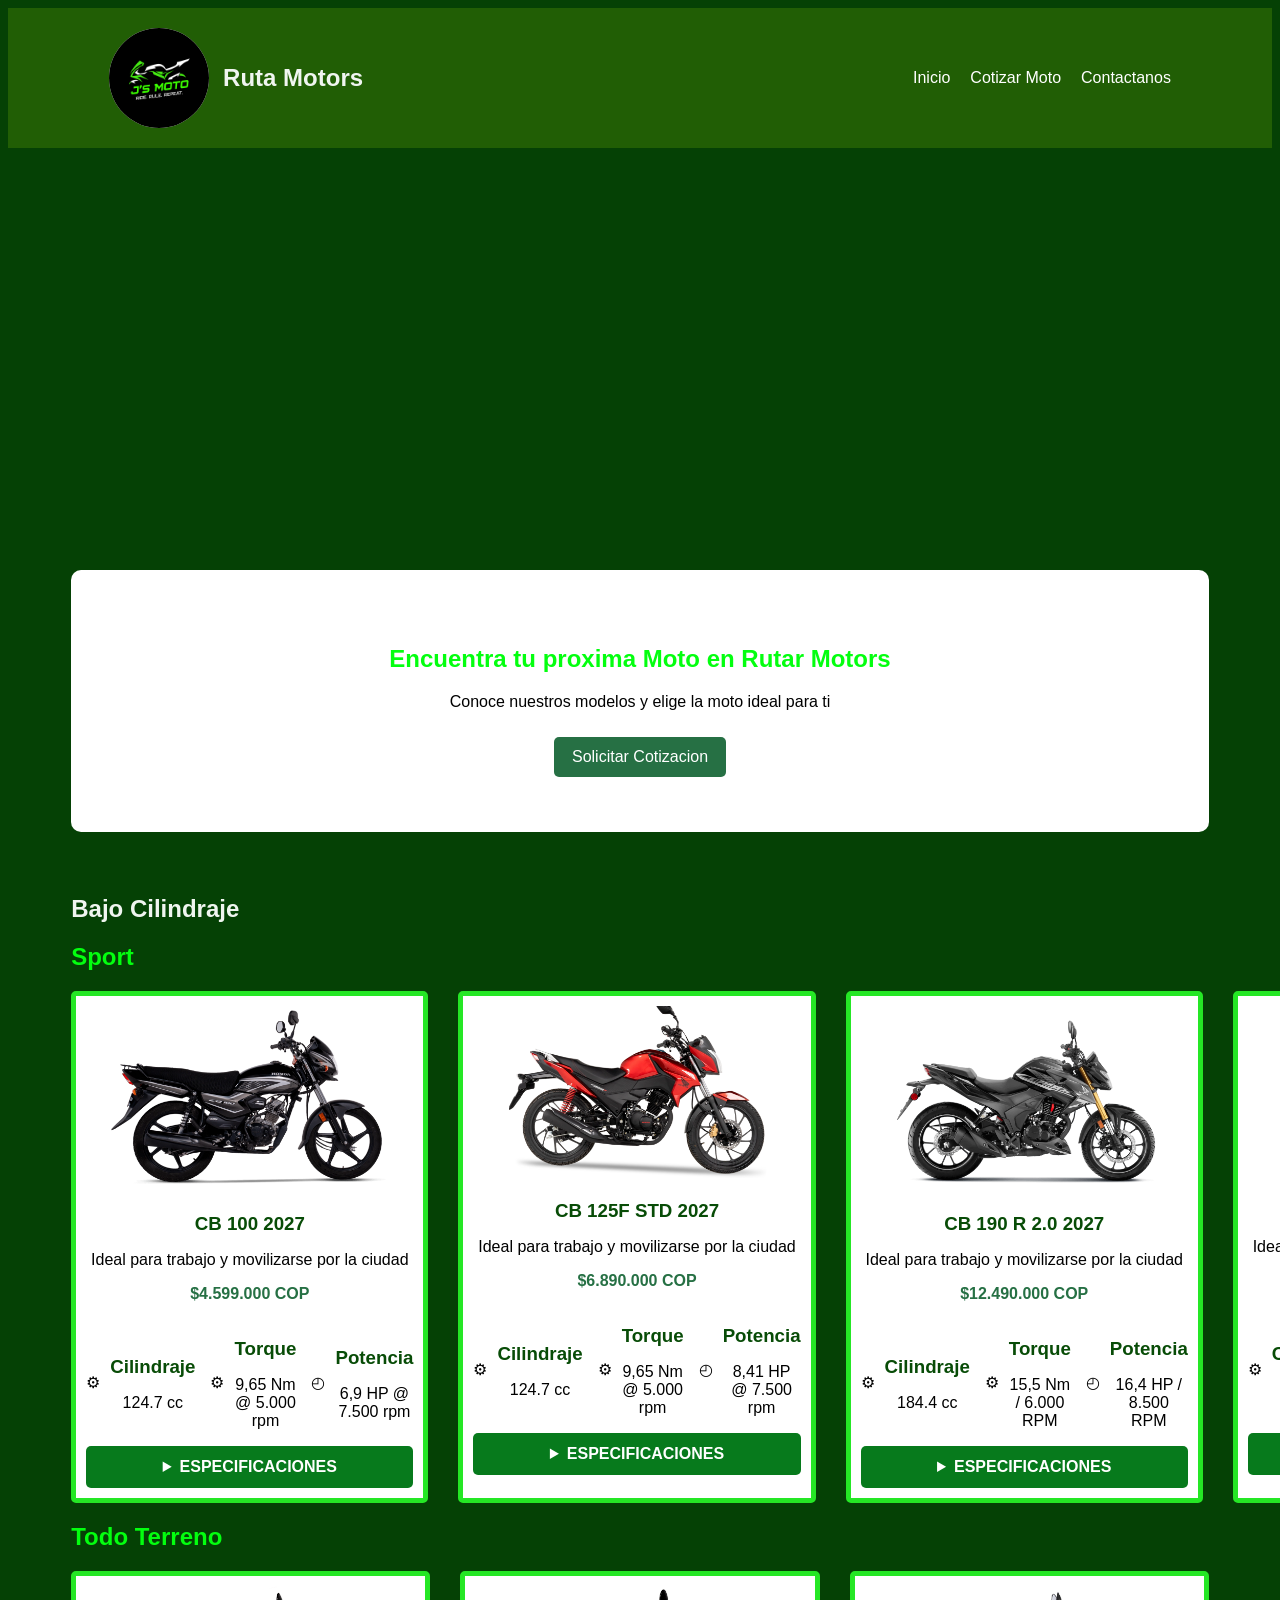
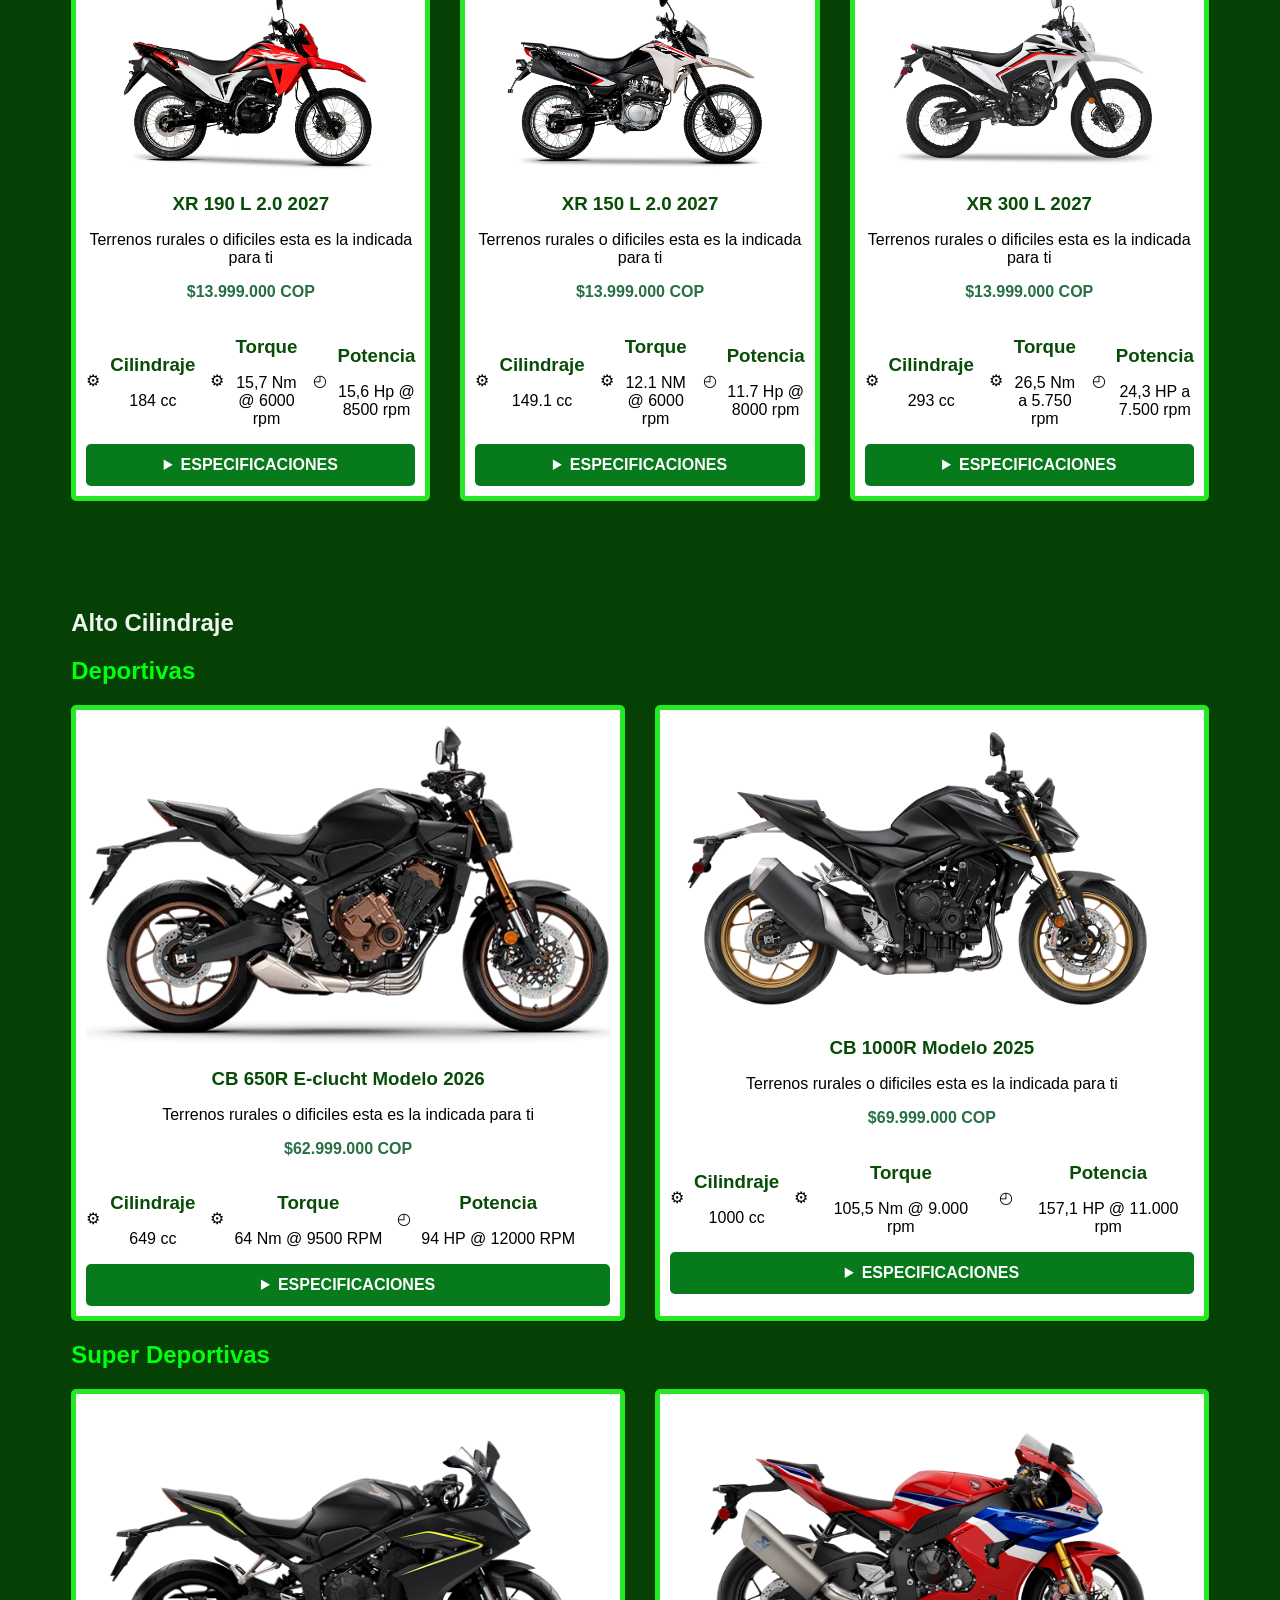
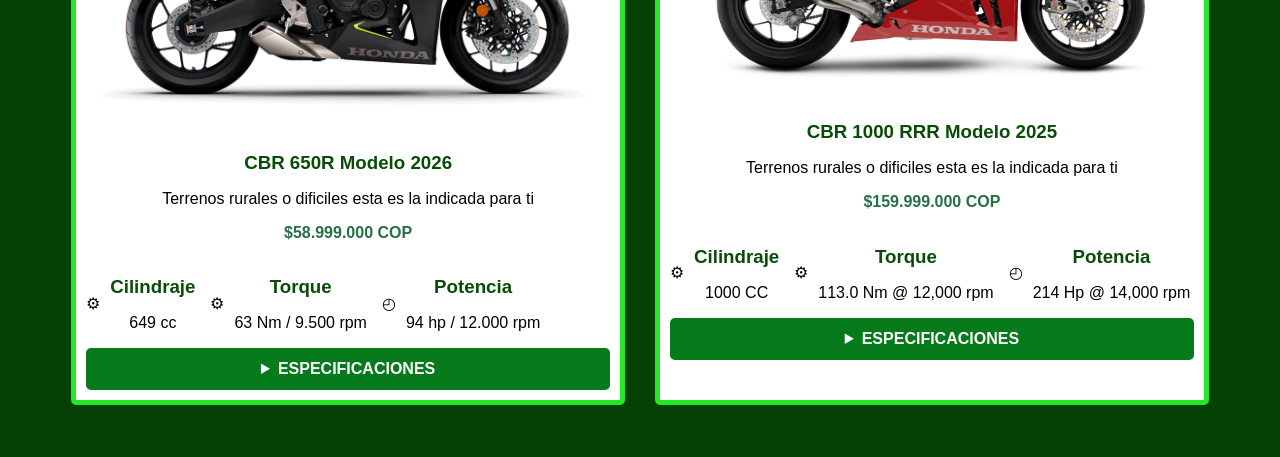
==== index.html @ c0d33bd3 "se agrega video en la parte de bienvenidad" ====
<!-- describimos el contenido de la pagina-->
 <!--!DOCTYPE html= indica que usamos HTML5-->
 <!--lang = "es"= este identifica el idioma que tendra la pagina-->
 <!--charset="UTF-8"=permite mostrar caracteres especiale como tildes la Ñ etc-->
 <!--viewport= adapta la pagina al ancho de los celiulares-->
 <!--title= este es el nombre que se le da a la pestaña del navegador-->
 <!--conecta el html con nuestro css con los estilos para la pagina-->

<!DOCTYPE html> 
<html lang = "es">
    <head>
        <meta charset="UTF-8">
        <meta name="viewport" content="width=device-width, initial-scale=1.0">
        <title>Ruta Motors | Inicio </title>
        <link rel="stylesheet" href="css/styles.css">
        <link rel="icon" type="image/png" href="img/Logo.png">
    </head>


<!--abrimos el body que es donde ira el contenido visible o el cuerpo de la pagina-->
<!--img class= nos permite poner imagenes en este caso nuestro logo-->
<!--header= nos sirve para el encabezado-->
<!--nav= sirve para la navegacion entre nuestras paginas-->
<!--href= son los links de las paginas a las que podemos acceder con nuestra navegacion-->
<!--alt= describe la imagen para lectores de pantalla o cuando las imagenes no cargan-->
 <body>
    
    
    <!--aqui agregamos las secciones de nuestra pagina o sitio-->
    <header>
        <img class="logo" src="img/Logo.png" alt="Logo Ruta Motors">
        <h1>Ruta Motors</h1>

        <nav>
            <a href="index.html">Inicio</a>
            <a href="cotizar.html">Cotizar Moto</a>
            <a href="pagina3.html">Contactanos</a>
        </nav>
    </header>
    
<!--creamos nuestra seccion de  bienvenida para nuestra pagina-->
<!--section =crea una seccion-->
<!--creamos un boton que nos redirija a la pagina de cotizacion-->
<main>
   <div class="video-contenedor">
  <iframe width="560" 
  height="315"
   src="https://www.youtube.com/embed/VBp3wm52gqU?si=iQLDMVSwiaE-l5cQ&amp;controls=0" 
   title="YouTube video player" frameborder="0" allow="accelerometer; autoplay; clipboard-write; encrypted-media; gyroscope; picture-in-picture; web-share" referrerpolicy="strict-origin-when-cross-origin" allowfullscreen></iframe>
</div>
    <section class="bienvenida">
        <h2>Encuentra tu proxima Moto en Rutar Motors</h2>
        <p>Conoce nuestros modelos y elige la moto ideal para ti</p>
        <a class="boton" href="cotizar.html">Solicitar Cotizacion</a>
    </section>

    <!--creamos una seccion para nuestras motos de bajo cilindraje-->
    <!--le damos titulo y subtitulo con los h-->
    <Section class="Bajo Cilindraje">
        <h1>Bajo Cilindraje</h1>
        <h2>Sport</h2>
    
        <!--creamos un articulo tipo tarjeta para poner la informacion de nuestras motos-->
        <!--encontramos la imagen de la moto el modelo y su precio-->
    <div class="tarjetas">
        <article class="tarjeta">
        <img src="img/cb-100-gris_0.webp" alt="Motocicleta Urbana">
        <h3>CB 100 2027</h3>
        <p>Ideal para trabajo y movilizarse por la ciudad</p>
        <p class="precio">$4.599.000 COP</p>

        <div class="ficha-tecnica">
  <div class="dato">
    <span class="icono" aria-hidden="true">⚙</span>
    <div>
      <h3>Cilindraje</h3>
      <p>124.7 cc</p>
    </div>
  </div>

  <div class="dato">
    <span class="icono" aria-hidden="true">⚙</span>
    <div>
      <h3>Torque</h3>
      <p>9,65 Nm @ 5.000 rpm</p>
    </div>
  </div>

  <div class="dato">
    <span class="icono" aria-hidden="true">◴</span>
    <div>
      <h3>Potencia</h3>
      <p>6,9 HP @ 7.500 rpm</p>
    </div>
  </div>
</div>

<!--creamos un desplegable para las especificaciones ya que no neceseitamos que se muestre todo el tiempo-->
<!--details genera el desplegable y summary el nombre de ese desplegable-->
<!--dentro de este formulario va a estar la tabla con todas las especificaciones de nuestras motos-->
<details class="tabla-desplegable">
  <summary>ESPECIFICACIONES</summary>
 <div class="caracterisitcas">
    <table>
  <tbody>
    <tr><th>Cilindraje</td><td>98.98 cc</td></tr>
    <tr><th>Tipo de motor</td><td>4 tiempos</td></tr>
    <tr><th>Potencia</td><td>7,5 Nm @ 4.500 rpm</td></tr>
    <tr><th>Relación de compresión</td><td>10.1</td></tr>
    <tr><th>Tipo de transmisión</td><td>Mecánica</td></tr>
  </tbody>
</table>
  
    </details>
    </article>
    
    <article class="tarjeta">
        <img src="img/honda-cb125f-20-std-rojo1_3.webp" alt="Motocicleta Urbana">
        <h3>CB 125F STD 2027</h3>
        <p>Ideal para trabajo y movilizarse por la ciudad</p>
        <p class="precio">$6.890.000 COP</p>

         <div class="ficha-tecnica">
  <div class="dato">
    <span class="icono" aria-hidden="true">⚙</span>
    <div>
      <h3>Cilindraje</h3>
      <p>124.7 cc</p>
    </div>
  </div>

  <div class="dato">
    <span class="icono" aria-hidden="true">⚙</span>
    <div>
      <h3>Torque</h3>
      <p>9,65 Nm @ 5.000 rpm</p>
    </div>
  </div>

  <div class="dato">
    <span class="icono" aria-hidden="true">◴</span>
    <div>
      <h3>Potencia</h3>
      <p>8,41 HP @ 7.500 rpm</p>
    </div>
  </div>
</div>

<!--creamos un desplegable para las especificaciones ya que no neceseitamos que se muestre todo el tiempo-->
<!--details genera el desplegable y summary el nombre de ese desplegable-->
<!--dentro de este formulario va a estar la tabla con todas las especificaciones de nuestras motos-->
<details class="tabla-desplegable">
  <summary>ESPECIFICACIONES</summary>
 <div class="caracterisitcas">
    <table>
  <tbody>
    <tr><th>Cilindraje</td><td>124.7 cc</td></tr>
    <tr><th>Tipo de motor</td><td>4T - OHC Refrigerado por aire</td></tr>
    <tr><th>Potencia</td><td>9,65 Nm @ 5.000 rpm</td></tr>
    <tr><th>Torque</td><td>8,41 HP @ 7.500 rpm</td></tr>
    <tr><th>Tipo de transmisión</td><td>Mecánica</td></tr>
  </tbody>
</table>
  
    </details>
    </article>

     <article class="tarjeta">
        <img src="img/honda-cb190r-gris_3.webp" alt="Motocicleta Urbana">
        <h3>CB 190 R 2.0 2027</h3>
        <p>Ideal para trabajo y movilizarse por la ciudad</p>
        <p class="precio">$12.490.000 COP</p>

        <div class="ficha-tecnica">
  <div class="dato">
    <span class="icono" aria-hidden="true">⚙</span>
    <div>
      <h3>Cilindraje</h3>
      <p>184.4 cc</p>
    </div>
  </div>

  <div class="dato">
    <span class="icono" aria-hidden="true">⚙</span>
    <div>
      <h3>Torque</h3>
      <p>15,5 Nm / 6.000 RPM</p>
    </div>
  </div>

  <div class="dato">
    <span class="icono" aria-hidden="true">◴</span>
    <div>
      <h3>Potencia</h3>
      <p>16,4 HP / 8.500 RPM</p>
    </div>
  </div>
</div>

<!--creamos un desplegable para las especificaciones ya que no neceseitamos que se muestre todo el tiempo-->
<!--details genera el desplegable y summary el nombre de ese desplegable-->
<!--dentro de este formulario va a estar la tabla con todas las especificaciones de nuestras motos-->
<details class="tabla-desplegable">
  <summary>ESPECIFICACIONES</summary>
 <div class="caracterisitcas">
    <table>
  <tbody>
    <tr><th>Cilindraje</td><td>184.4 cc</td></tr>
    <tr><th>Tipo de motor</td><td>4T - OHC Refrigerado por aire</td></tr>
    <tr><th>Potencia</td><td>16,4 HP / 8.500 RPM</td></tr>
    <tr><th>Torque</td><td>15,5 Nm / 6.000 RPM</td></tr>
    <tr><th>Relacion de compresion</td><td>9,5 : 1</td></tr>
    <tr><th>Tipo de transmisión</td><td>5 Velocidades</td></tr>
  </tbody>
</table>
  
    </details>
    </article>

    <article class="tarjeta">
        <img src="img/CB125F-hornet-amarillo.webp" alt="Motocicleta Urbana">
        <h3>CB 125 Hornet 2027</h3>
        <p>Ideal para trabajo y movilizarse por la ciudad</p>
        <p class="precio">$7.290.000 COP</p>
        <div class="ficha-tecnica">
  <div class="dato">
    <span class="icono" aria-hidden="true">⚙</span>
    <div>
      <h3>Cilindraje</h3>
      <p>123.94 cc</p>
    </div>
  </div>

  <div class="dato">
    <span class="icono" aria-hidden="true">⚙</span>
    <div>
      <h3>Torque</h3>
      <p>11.2 Nm @ 6.000 rpm</p>
    </div>
  </div>

  <div class="dato">
    <span class="icono" aria-hidden="true">◴</span>
    <div>
      <h3>Potencia</h3>
      <p>11 HP @ 7.500 rpm</p>
    </div>
  </div>
</div>

<!--creamos un desplegable para las especificaciones ya que no neceseitamos que se muestre todo el tiempo-->
<!--details genera el desplegable y summary el nombre de ese desplegable-->
<!--dentro de este formulario va a estar la tabla con todas las especificaciones de nuestras motos-->
<details class="tabla-desplegable">
  <summary>ESPECIFICACIONES</summary>
 <div class="caracterisitcas">
    <table>
  <tbody>
    <tr><th>Cilindraje</td><td>123.94 cc</td></tr>
    <tr><th>Tipo de motor</td><td>4T - OHC Refrigerado por aire</td></tr>
    <tr><th>Potencia</td><td>11 HP @ 7.500 rpm</td></tr>
    <tr><th>Torque</td><td>11.2 Nm @ 6.000 rpm</td></tr>
    <tr><th>Relacion de compresion</td><td>9,5 : 1</td></tr>
    <tr><th>Tipo de transmisión</td><td>Mecánica</td></tr>
  </tbody>
</table>
  
    </details>
    </article>
    </div>

    <h2>Todo Terreno</h2>

    <div class="tarjetas">
        <article class="tarjeta">
        <img src="img/xr-190l-abs-rojo_3.webp" alt="Motocicleta Urbana">
        <h3>XR 190 L 2.0 2027</h3>
        <p>Terrenos rurales o dificiles esta es la indicada para ti</p>
        <p class="precio">$13.999.000 COP</p>

        <div class="ficha-tecnica">
  <div class="dato">
    <span class="icono" aria-hidden="true">⚙</span>
    <div>
      <h3>Cilindraje</h3>
      <p>184 cc</p>
    </div>
  </div>

  <div class="dato">
    <span class="icono" aria-hidden="true">⚙</span>
    <div>
      <h3>Torque</h3>
      <p>15,7 Nm @ 6000 rpm</p>
    </div>
  </div>

  <div class="dato">
    <span class="icono" aria-hidden="true">◴</span>
    <div>
      <h3>Potencia</h3>
      <p>15,6 Hp @ 8500 rpm</p>
    </div>
  </div>
</div>

<!--creamos un desplegable para las especificaciones ya que no neceseitamos que se muestre todo el tiempo-->
<!--details genera el desplegable y summary el nombre de ese desplegable-->
<!--dentro de este formulario va a estar la tabla con todas las especificaciones de nuestras motos-->
<details class="tabla-desplegable">
  <summary>ESPECIFICACIONES</summary>
 <div class="caracterisitcas">
    <table>
  <tbody>
    <tr><th>Cilindraje</td><td>184 cc</td></tr>
    <tr><th>Tipo de motor</td><td>4T - OHC Refrigerado por aire</td></tr>
    <tr><th>Potencia</td><td>15,6 Hp @ 8500 rpm</td></tr>
    <tr><th>Torque</td><td>15,7 Nm @ 6000 rpm</td></tr>
    <tr><th>Relacion de compresion</td><td>9.5 : 1</td></tr>
    <tr><th>Tipo de transmisión</td><td>Mecánica</td></tr>
  </tbody>
</table>
  
    </details>
    </article>

     <article class="tarjeta">
        <img src="img/XR150L-20-blanco-version_3.webp" alt="Motocicleta Urbana">
        <h3>XR 150 L 2.0 2027</h3>
        <p>Terrenos rurales o dificiles esta es la indicada para ti</p>
        <p class="precio">$13.999.000 COP</p>

        <div class="ficha-tecnica">
  <div class="dato">
    <span class="icono" aria-hidden="true">⚙</span>
    <div>
      <h3>Cilindraje</h3>
      <p>149.1 cc</p>
    </div>
  </div>

  <div class="dato">
    <span class="icono" aria-hidden="true">⚙</span>
    <div>
      <h3>Torque</h3>
      <p>12.1 NM @ 6000 rpm</p>
    </div>
  </div>

  <div class="dato">
    <span class="icono" aria-hidden="true">◴</span>
    <div>
      <h3>Potencia</h3>
      <p>11.7 Hp @ 8000 rpm</p>
    </div>
  </div>
</div>

<!--creamos un desplegable para las especificaciones ya que no neceseitamos que se muestre todo el tiempo-->
<!--details genera el desplegable y summary el nombre de ese desplegable-->
<!--dentro de este formulario va a estar la tabla con todas las especificaciones de nuestras motos-->
<details class="tabla-desplegable">
  <summary>ESPECIFICACIONES</summary>
 <div class="caracterisitcas">
    <table>
  <tbody>
    <tr><th>Cilindraje</td><td>149.1 cc</td></tr>
    <tr><th>Tipo de motor</td><td>4T - OHC Refrigerado por aire</td></tr>
    <tr><th>Potencia</td><td>11.7 Hp @ 8000 rpm</td></tr>
    <tr><th>Torque</td><td>15,5 Nm / 6.000 RPM</td></tr>
    <tr><th>Relacion de compresion</td><td>9.5 : 1</td></tr>
    <tr><th>Tipo de transmisión</td><td>Mecánica</td></tr>
  </tbody>
</table>
  
    </details>
    </article>

    <article class="tarjeta">
        <img src="img/blanco-honda-x300l-7ebd1_3.webp" alt="Motocicleta Urbana">
        <h3>XR 300 L 2027</h3>
        <p>Terrenos rurales o dificiles esta es la indicada para ti</p>
        <p class="precio">$13.999.000 COP</p>
        
        <div class="ficha-tecnica">
  <div class="dato">
    <span class="icono" aria-hidden="true">⚙</span>
    <div>
      <h3>Cilindraje</h3>
      <p>293 cc</p>
    </div>
  </div>

  <div class="dato">
    <span class="icono" aria-hidden="true">⚙</span>
    <div>
      <h3>Torque</h3>
      <p>26,5 Nm a 5.750 rpm</p>
    </div>
  </div>

  <div class="dato">
    <span class="icono" aria-hidden="true">◴</span>
    <div>
      <h3>Potencia</h3>
      <p>24,3 HP a 7.500 rpm</p>
    </div>
  </div>
</div>

<!--creamos un desplegable para las especificaciones ya que no neceseitamos que se muestre todo el tiempo-->
<!--details genera el desplegable y summary el nombre de ese desplegable-->
<!--dentro de este formulario va a estar la tabla con todas las especificaciones de nuestras motos-->
<details class="tabla-desplegable">
  <summary>ESPECIFICACIONES</summary>
 <div class="caracterisitcas">
    <table>
  <tbody>
    <tr><th>Cilindraje</td><td>293 cc</td></tr>
    <tr><th>Tipo de motor</td><td>4 tiempos, 4 válvulas, monocilíndrico, OHC y refrigerado por aire y aceite</td></tr>
    <tr><th>Potencia</td><td>24,3 HP a 7.500 rpm</td></tr>
    <tr><th>Torque</td><td>26,5 Nm a 5.750 rpm</td></tr>
    <tr><th>Relacion de compresion</td><td>9.3 : 1</td></tr>
    
  </tbody>
</table>
  
    </details>
        
    </article>
    </div>
    </Section>

<Section class="Alto Cilindraje">
    <h1>Alto Cilindraje</h1>
    <h2>Deportivas</h2>

    <div class="tarjetas">
        <article class="tarjeta">
        <img src="img/CB650R29.webp" alt="Motocicleta Urbana">
        <h3>CB 650R E-clucht Modelo 2026</h3>
        <p>Terrenos rurales o dificiles esta es la indicada para ti</p>
        <p class="precio">$62.999.000 COP</p>

        <div class="ficha-tecnica">
  <div class="dato">
    <span class="icono" aria-hidden="true">⚙</span>
    <div>
      <h3>Cilindraje</h3>
      <p>649 cc</p>
    </div>
  </div>

  <div class="dato">
    <span class="icono" aria-hidden="true">⚙</span>
    <div>
      <h3>Torque</h3>
      <p>64 Nm @ 9500 RPM</p>
    </div>
  </div>

  <div class="dato">
    <span class="icono" aria-hidden="true">◴</span>
    <div>
      <h3>Potencia</h3>
      <p>94 HP @ 12000 RPM</p>
    </div>
  </div>
</div>

<!--creamos un desplegable para las especificaciones ya que no neceseitamos que se muestre todo el tiempo-->
<!--details genera el desplegable y summary el nombre de ese desplegable-->
<!--dentro de este formulario va a estar la tabla con todas las especificaciones de nuestras motos-->
<details class="tabla-desplegable">
  <summary>ESPECIFICACIONES</summary>
 <div class="caracterisitcas">
    <table>
  <tbody>
    <tr><th>Cilindraje</td><td>649 cc</td></tr>
    <tr><th>Tipo de motor</td><td>4 Cilindros en línea 4 Val DOHC Refrigeración liquida</td></tr>
    <tr><th>Potencia</td><td>94 HP @ 12000 RPM</td></tr>
    <tr><th>Torque</td><td>64 Nm @ 9500 RPM</td></tr>
    <tr><th>Relacion de compresion</td><td>9.3 : 1</td></tr>
    <tr><th>Tipo de Trasmision</td><td>Mecánica de 6 velocidades con embrague anti-rebote</td></tr>
    
  </tbody>
</table>
  
    </details>
        

    </article>

    <article class="tarjeta">
        <img src="img/Hornet-modulo-color_3.webp" alt="Motocicleta Urbana">
        <h3>CB 1000R Modelo 2025</h3>
        <p>Terrenos rurales o dificiles esta es la indicada para ti</p>
        <p class="precio">$69.999.000 COP</p>
        <div class="ficha-tecnica">
  <div class="dato">
    <span class="icono" aria-hidden="true">⚙</span>
    <div>
      <h3>Cilindraje</h3>
      <p>1000 cc</p>
    </div>
  </div>

  <div class="dato">
    <span class="icono" aria-hidden="true">⚙</span>
    <div>
      <h3>Torque</h3>
      <p>105,5 Nm @ 9.000 rpm</p>
    </div>
  </div>

  <div class="dato">
    <span class="icono" aria-hidden="true">◴</span>
    <div>
      <h3>Potencia</h3>
      <p>157,1 HP @ 11.000 rpm</p>
    </div>
  </div>
</div>

<!--creamos un desplegable para las especificaciones ya que no neceseitamos que se muestre todo el tiempo-->
<!--details genera el desplegable y summary el nombre de ese desplegable-->
<!--dentro de este formulario va a estar la tabla con todas las especificaciones de nuestras motos-->
<details class="tabla-desplegable">
  <summary>ESPECIFICACIONES</summary>
 <div class="caracterisitcas">
    <table>
  <tbody>
    <tr><th>Cilindraje</td><td>1000 cc</td></tr>
    <tr><th>Tipo de motor</td><td>4 Cilindros DOHC 16 Válvulas con refrigeración liquida</td></tr>
    <tr><th>Potencia</td><td>157,1 HP @ 11.000 rpm</td></tr>
    <tr><th>Torque</td><td>105,5 Nm @ 9.000 rpm</td></tr>
    <tr><th>Relacion de compresion</td><td>11,7:1</td></tr>
    <tr><th>Tipo de Trasmision</td><td>Mecánica de 6 velocidades con embrague anti-rebote</td></tr>
    
  </tbody>
</table>
  
    </details>
        
        
    </article>
    </div>

  
    <h2>Super Deportivas</h2>

     <div class="tarjetas">
     <article class="tarjeta">
        <img src="img/nueva-cbr650r-negra_1.webp" alt="Motocicleta Urbana">
        <h3>CBR 650R  Modelo 2026</h3>
        <p>Terrenos rurales o dificiles esta es la indicada para ti</p>
        <p class="precio">$58.999.000 COP</p>
        <div class="ficha-tecnica">
  <div class="dato">
    <span class="icono" aria-hidden="true">⚙</span>
    <div>
      <h3>Cilindraje</h3>
      <p>649 cc</p>
    </div>
  </div>

  <div class="dato">
    <span class="icono" aria-hidden="true">⚙</span>
    <div>
      <h3>Torque</h3>
      <p>63 Nm / 9.500 rpm​​</p>
    </div>
  </div>

  <div class="dato">
    <span class="icono" aria-hidden="true">◴</span>
    <div>
      <h3>Potencia</h3>
      <p>94 hp / 12.000 rpm​​</p>
    </div>
  </div>
</div>

<!--creamos un desplegable para las especificaciones ya que no neceseitamos que se muestre todo el tiempo-->
<!--details genera el desplegable y summary el nombre de ese desplegable-->
<!--dentro de este formulario va a estar la tabla con todas las especificaciones de nuestras motos-->
<details class="tabla-desplegable">
  <summary>ESPECIFICACIONES</summary>
 <div class="caracterisitcas">
    <table>
  <tbody>
    <tr><th>Cilindraje</td><td>649 cc</td></tr>
    <tr><th>Tipo de motor</td><td>DOHC 4 cilindros en línea​​, refrigeración líquida 4 tiempos 16 válvulas</td></tr>
    <tr><th>Potencia</td><td>94 hp / 12.000 rpm​​</td></tr>
    <tr><th>Torque</td><td>63 Nm / 9.500 rpm​​</td></tr>
    <tr><th>Relacion de compresion</td><td>11.6:1​​</td></tr>
    <tr><th>Tipo de transmisión</td><td>Mecánica de 6 velocidades</td></tr>
    
  </tbody>
</table>
  
    </details>
    </article>

    <article class="tarjeta">
        <img src="img/CBR-1000-RRR-honda_3.webp" alt="Motocicleta Urbana">
        <h3>CBR 1000 RRR Modelo 2025</h3>
        <p>Terrenos rurales o dificiles esta es la indicada para ti</p>
        <p class="precio">$159.999.000 COP</p>
<div class="ficha-tecnica">
  <div class="dato">
    <span class="icono" aria-hidden="true">⚙</span>
    <div>
      <h3>Cilindraje</h3>
      <p>1000 CC</p>
    </div>
  </div>

  <div class="dato">
    <span class="icono" aria-hidden="true">⚙</span>
    <div>
      <h3>Torque</h3>
      <p>113.0 Nm @ 12,000 rpm​</p>
    </div>
  </div>

  <div class="dato">
    <span class="icono" aria-hidden="true">◴</span>
    <div>
      <h3>Potencia</h3>
      <p>214 Hp @ 14,000 rpm</p>
    </div>
  </div>
</div>

<!--creamos un desplegable para las especificaciones ya que no neceseitamos que se muestre todo el tiempo-->
<!--details genera el desplegable y summary el nombre de ese desplegable-->
<!--dentro de este formulario va a estar la tabla con todas las especificaciones de nuestras motos-->
<details class="tabla-desplegable">
  <summary>ESPECIFICACIONES</summary>
 <div class="caracterisitcas">
    <table>
  <tbody>
    <tr><th>Cilindraje</td><td>1000 CC</td></tr>
    <tr><th>Tipo de motor</td><td>4T, 4 cilindros en línea, DOHC, 16 V. Refrigeración liquida</td></tr>
    <tr><th>Potencia</td><td>214 Hp @ 14,000 rpm​​</td></tr>
    <tr><th>Torque</td><td>113.0 Nm @ 12,000 rpm</td></tr>
    <tr><th>Relacion de compresion</td><td>13.6 : 11​​</td></tr>
    <tr><th>Tipo de transmisión</td><td>6 velocidadess</td></tr>
    
  </tbody>
</table>
    </article>
    </div>
    </section>

 </body>
</html
---- css/styles.css ----
* {
  box-sizing: border-box;
}

body {
  margin: 20;
  font-family: Arial, sans-serif;
  color: #000000;
  background: #054105;
}

header {
  background: #215e05;
  color: white;
  padding: 20px 8%;
  display: flex;
  align-items: center;
  gap: 14px;
  flex-wrap: wrap;
}

header h1 {
  margin: 0;
  font-size: 24px;
}

.logo {
  width: 100px;
  height: 100px;
  object-fit: contain;
  background: white;
  border-radius: 50%;
}

nav {
  margin-left: auto;
  display: flex;
  gap: 20px;
}

nav a {
  color: white;
  text-decoration: none;
}

nav a:hover {
  text-decoration: underline;
}

main {
  width: 90%;
  min-width: 900px;
  margin: auto;
}

section {
  padding: 44px 0;
}

h1 {
  color: #f0f5f0;
}

h2 {
  color: #03ff0f;
}

h3 {
  color: #084c07;
}

form {
  color: #0fd75f;
  font-weight: bold;
}

.bienvenida {
  text-align: center;
  padding: 55px 20px;
  margin-top: 24px;
  background: white;
  border-radius: 10px;
}

.boton {
  text-align: center;
  display: inline-block;
  padding: 11px 18px;
  margin-top: 10px;
  color: white;
  background: #267044;
  border-radius: 5px;
  text-decoration: none;
}

.tarjetas {
  display: flex;
  gap: 30px;
}

.tarjeta {
  text-align: center;
  flex: 2;
  padding: 10px;
  background: white;
  border: 5px solid #25e725;
  border-radius: 5px;
}

.tarjeta img {
  width: 100%;
  max-width: 100%;
  height: auto;
  object-fit: cover;
  border-radius: 5px;
}

.tarjeta h3 {
  margin-bottom: 8px;
}

.precio {
  color: #267044;
  font-weight: bold;
}

.tabla-contenedor {
  overflow-x: auto;
}

table {
  width: 100%;
  border-collapse: collapse;
  background: white;
  text-align: center;
}

td {
  padding: 12px;
  border: 2px none #054105;
  
  
  
}

th {
  background: #036f17;
  color: white;
  padding: 12px;
  
  
}

.nota {
  font-size: 13px;
  color: #66736a;
}

.video {
  text-align: center;
}

.video-contenedor {
  width: min(640px, 100%);
  aspect-ratio: 16 / 9;
  margin: auto;
}

iframe {
  width: 100%;
  height: 100%;
  border: 10;
}
.video-contenedor {
  width: 100%;
  max-width: 700px;
  aspect-ratio: 16 / 9;
  margin: 0 auto;
}

.video-contenedor iframe {
  width: 100%;
  height: 100%;
  border: 0;
}

footer {
  padding: 18px;
  text-align: center;
  color: white;
  background: #18372b;
}

@media (max-width: 600px) {
  header {
    justify-content: center;
  }

  nav {
    width: 100%;
    margin: 5px 0 0;
    justify-content: center;
    gap: 16px;
  }

  .tarjetas {
    display: grid;
    grid-template-columns: repeat(2, minmax(0, 2fr));
    gap: 20px;
  }

  .tarjeta img .tarjetas {
    display: grid;
    grid-template-columns: repeat(2, minmax(0, 2fr));
    gap: 20px;
  }
}

/* Estilo para los Formularios */

form {
  text-align: left;
  max-width: 750px;
  margin: 20px auto 0 auto;
}

/* Cuadrícula de 2 columnas para escritorio */
.form-grid {
  display: grid;
  grid-template-columns: repeat(2, 1fr);
  gap: 15px 20px;
}

/* Campos a ancho completo */
.campo-full {
  grid-column: 1 / -1;
}

/* Etiquetas e inputs */
.campo label {
  display: block;
  font-weight: bold;
  margin-bottom: 5px;
  color: #042f1f;
}

.campo input,
.campo select,
.campo textarea {
  width: 100%;
  padding: 10px;
  border: 1px solid #cbd5cb;
  border-radius: 5px;
  font-size: 14px;
}

.campo input:focus,
.campo select:focus,
.campo textarea:focus {
  outline: 2px solid #31f680;
  border-color: transparent;
}


.ficha-tecnica {
  display: flex;
  gap:15px;
   align-items: center;
}

.ficha-tecnica {
  display: flex !important;
  grid-template-columns: repeat(3, minmax(0, 1fr)) !important;
  
}

.dato {
  display: flex;
  align-items: center;
  gap: 10px;
  
}
.tabla-desplegable summary {
  padding: 12px;
  background: #077a1c;
  color: white;
  cursor: progress;
  font-weight: bold;
  border-radius: 5px;
}

.tabla-desplegable[open] summary {
  margin-bottom: 10px;
}

.tabla-contenedor {
  overflow-x: auto;
}
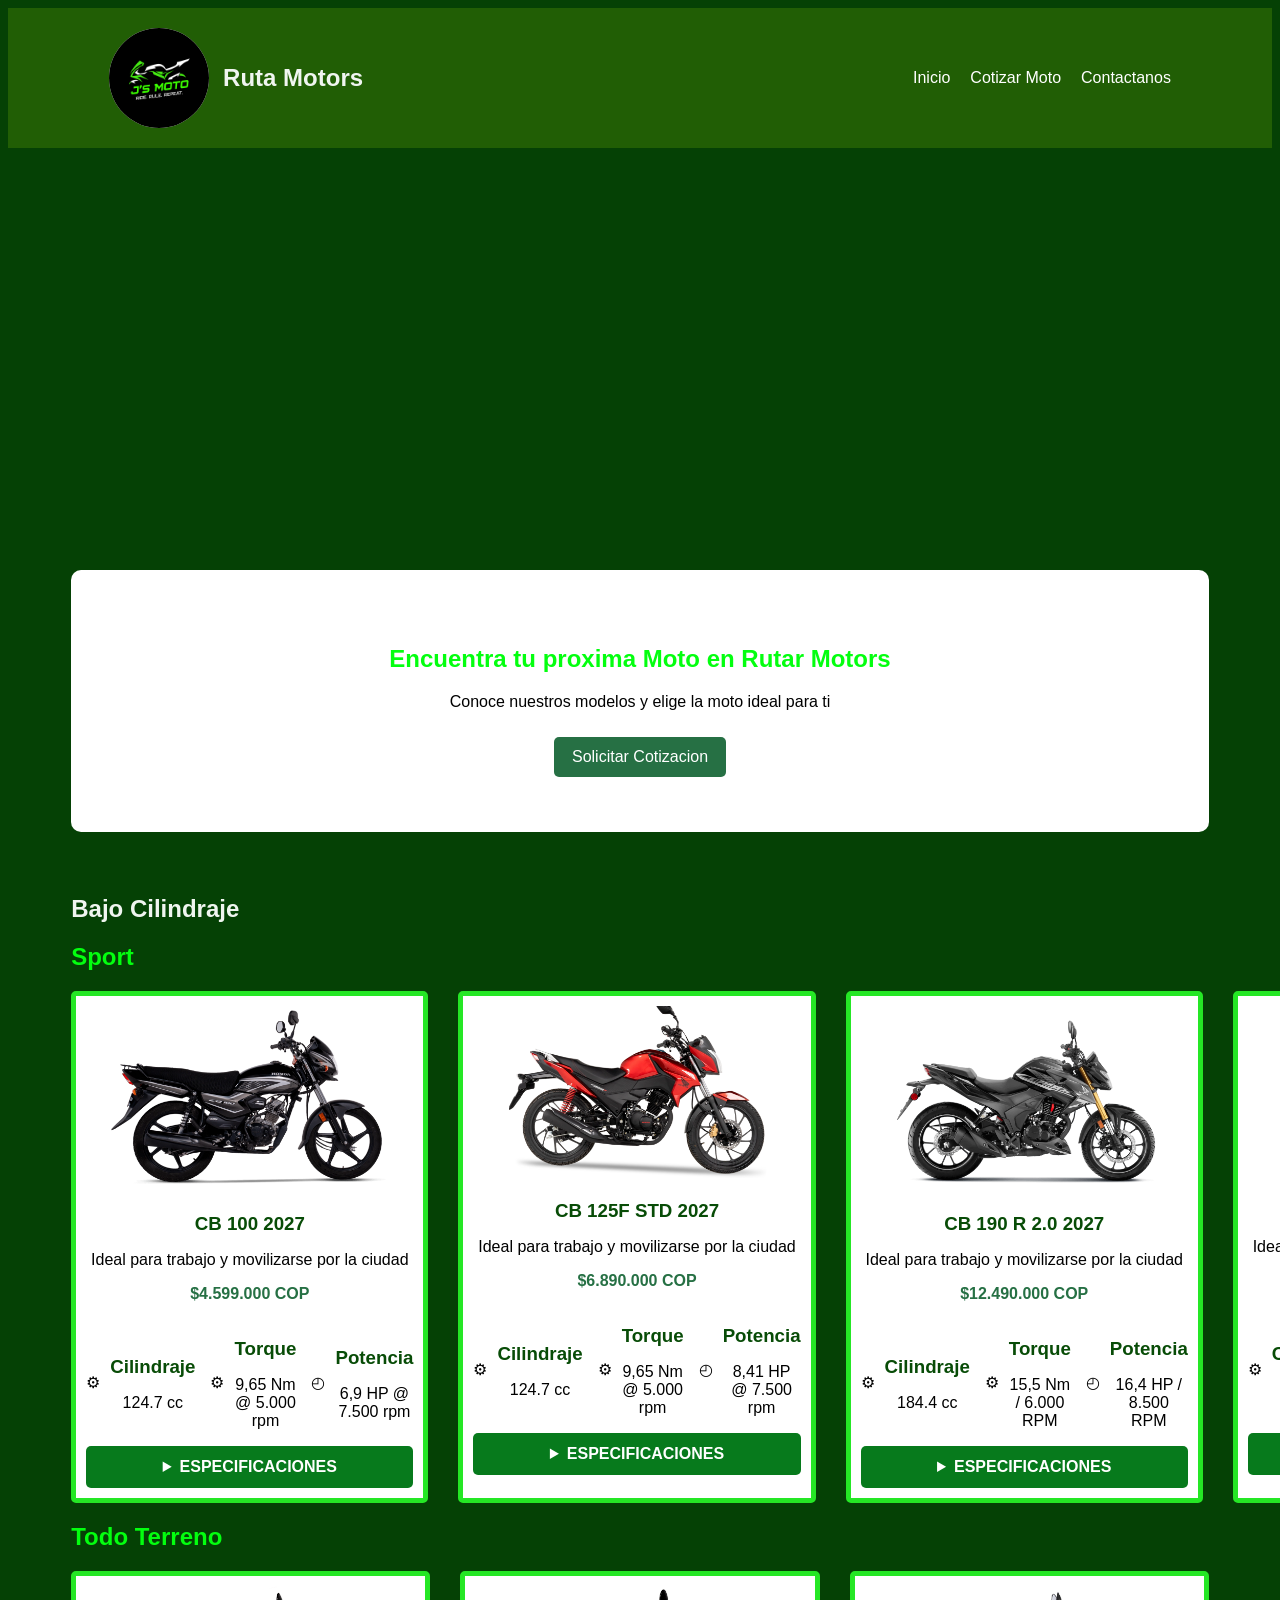
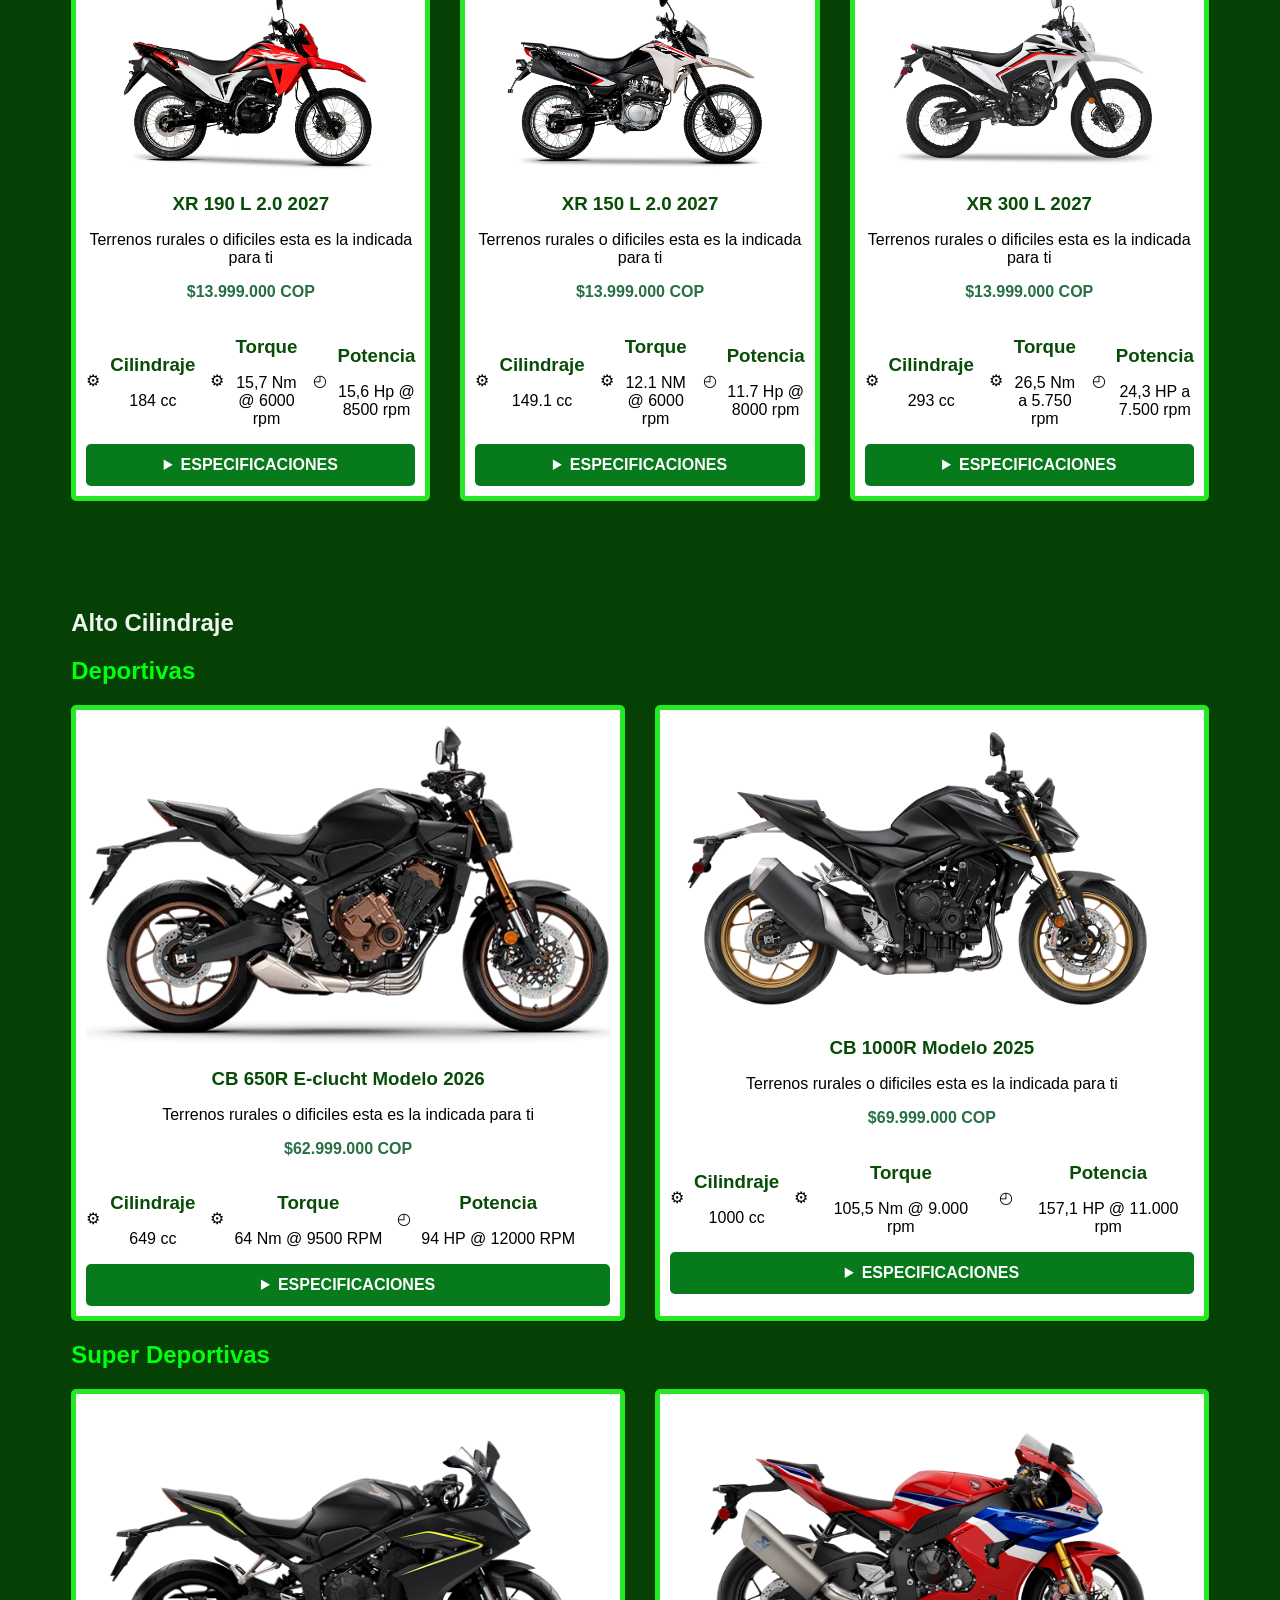
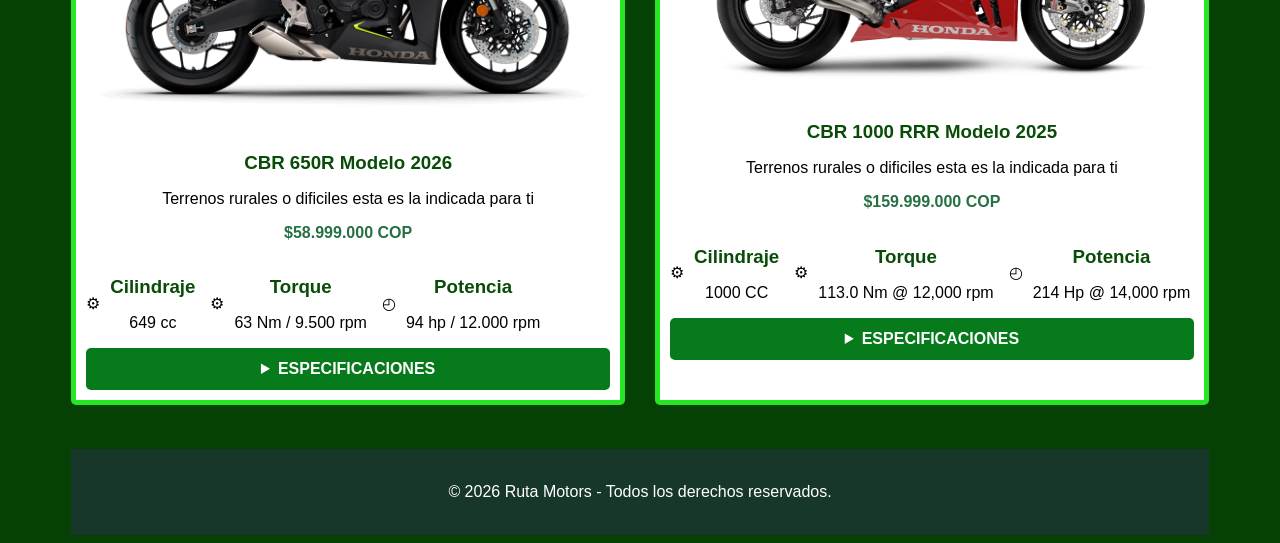
==== commit 2b708cd3: "falto una conexion ahora si finalizado no se que mas haga falta" ====
--- a/index.html
+++ b/index.html
@@ -34,7 +34,7 @@
         <nav>
             <a href="index.html">Inicio</a>
             <a href="cotizar.html">Cotizar Moto</a>
-            <a href="pagina3.html">Contactanos</a>
+            <a href="contacto.html">Contactanos</a>
         </nav>
     </header>
     
@@ -653,6 +653,8 @@
     </article>
     </div>
     </section>
-
+<footer>
+        <p>&copy; 2026 Ruta Motors - Todos los derechos reservados.</p>
+    </footer>
  </body>
 </html
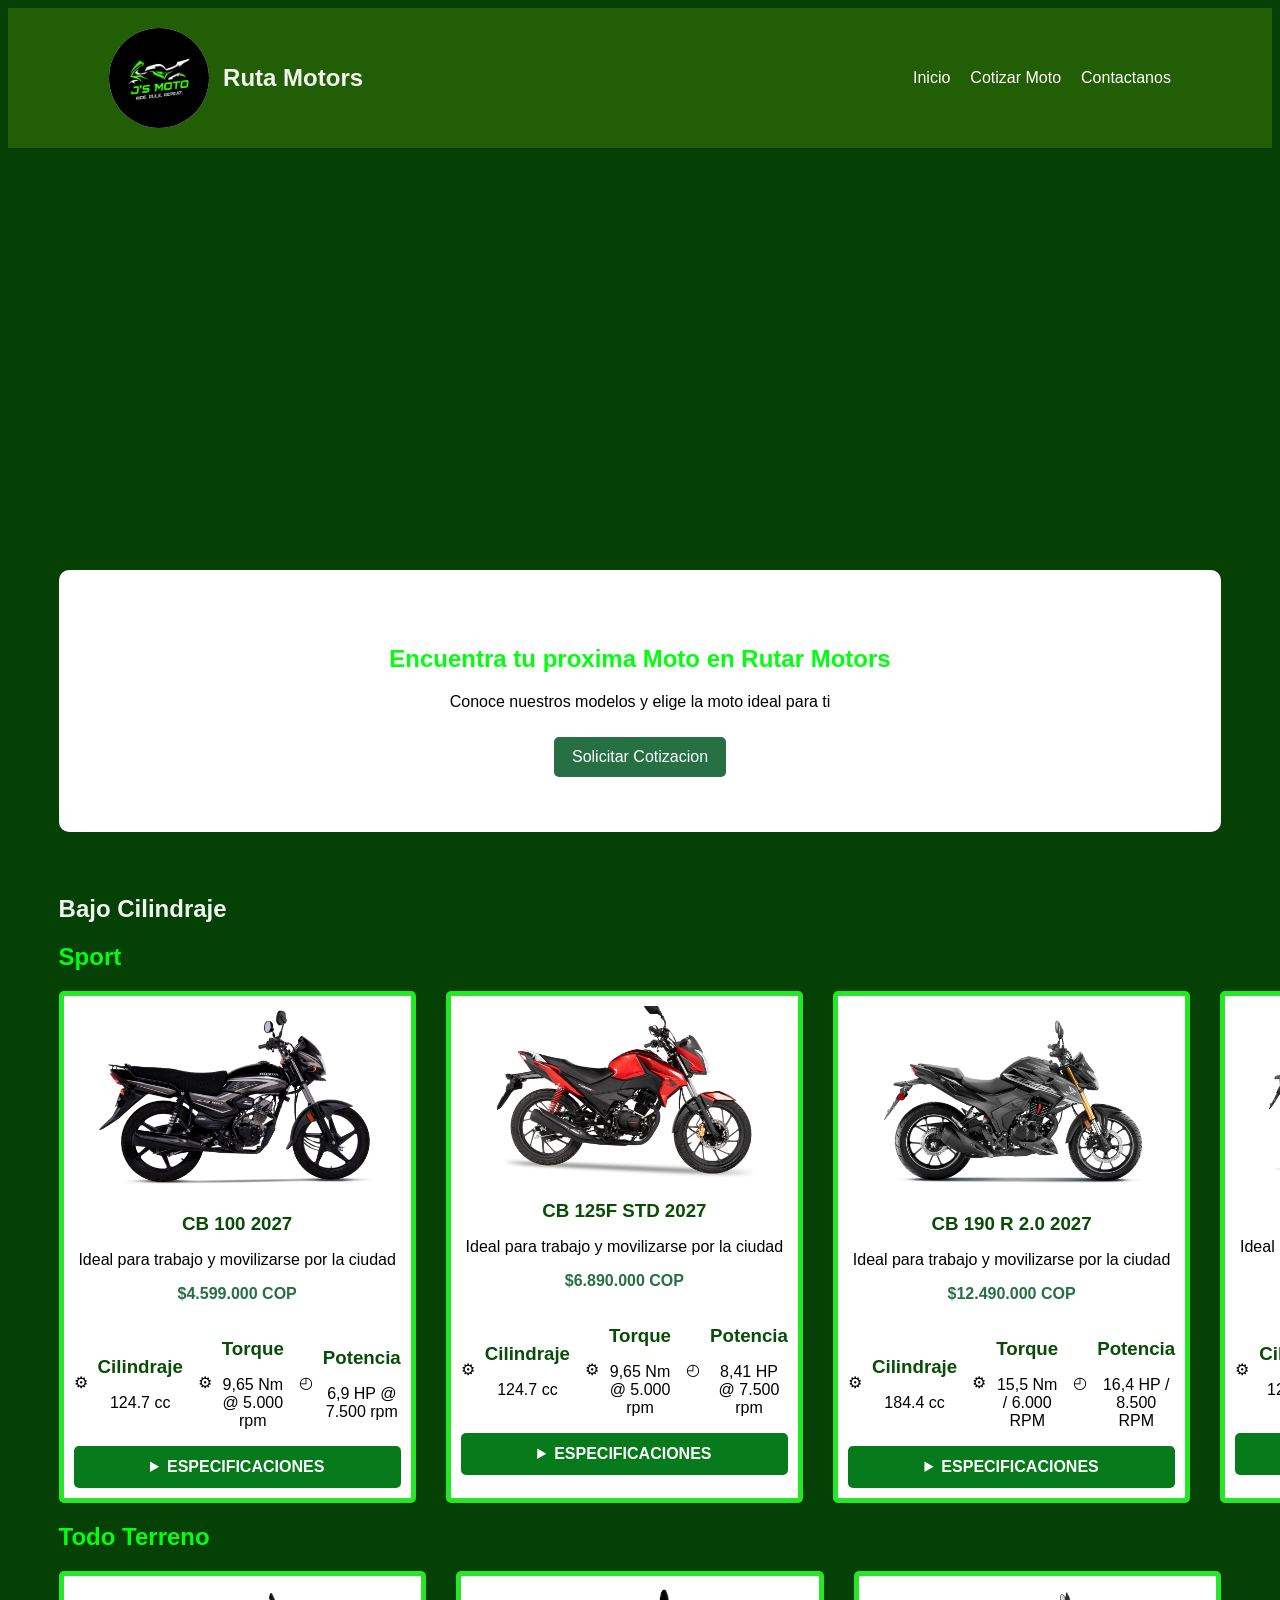
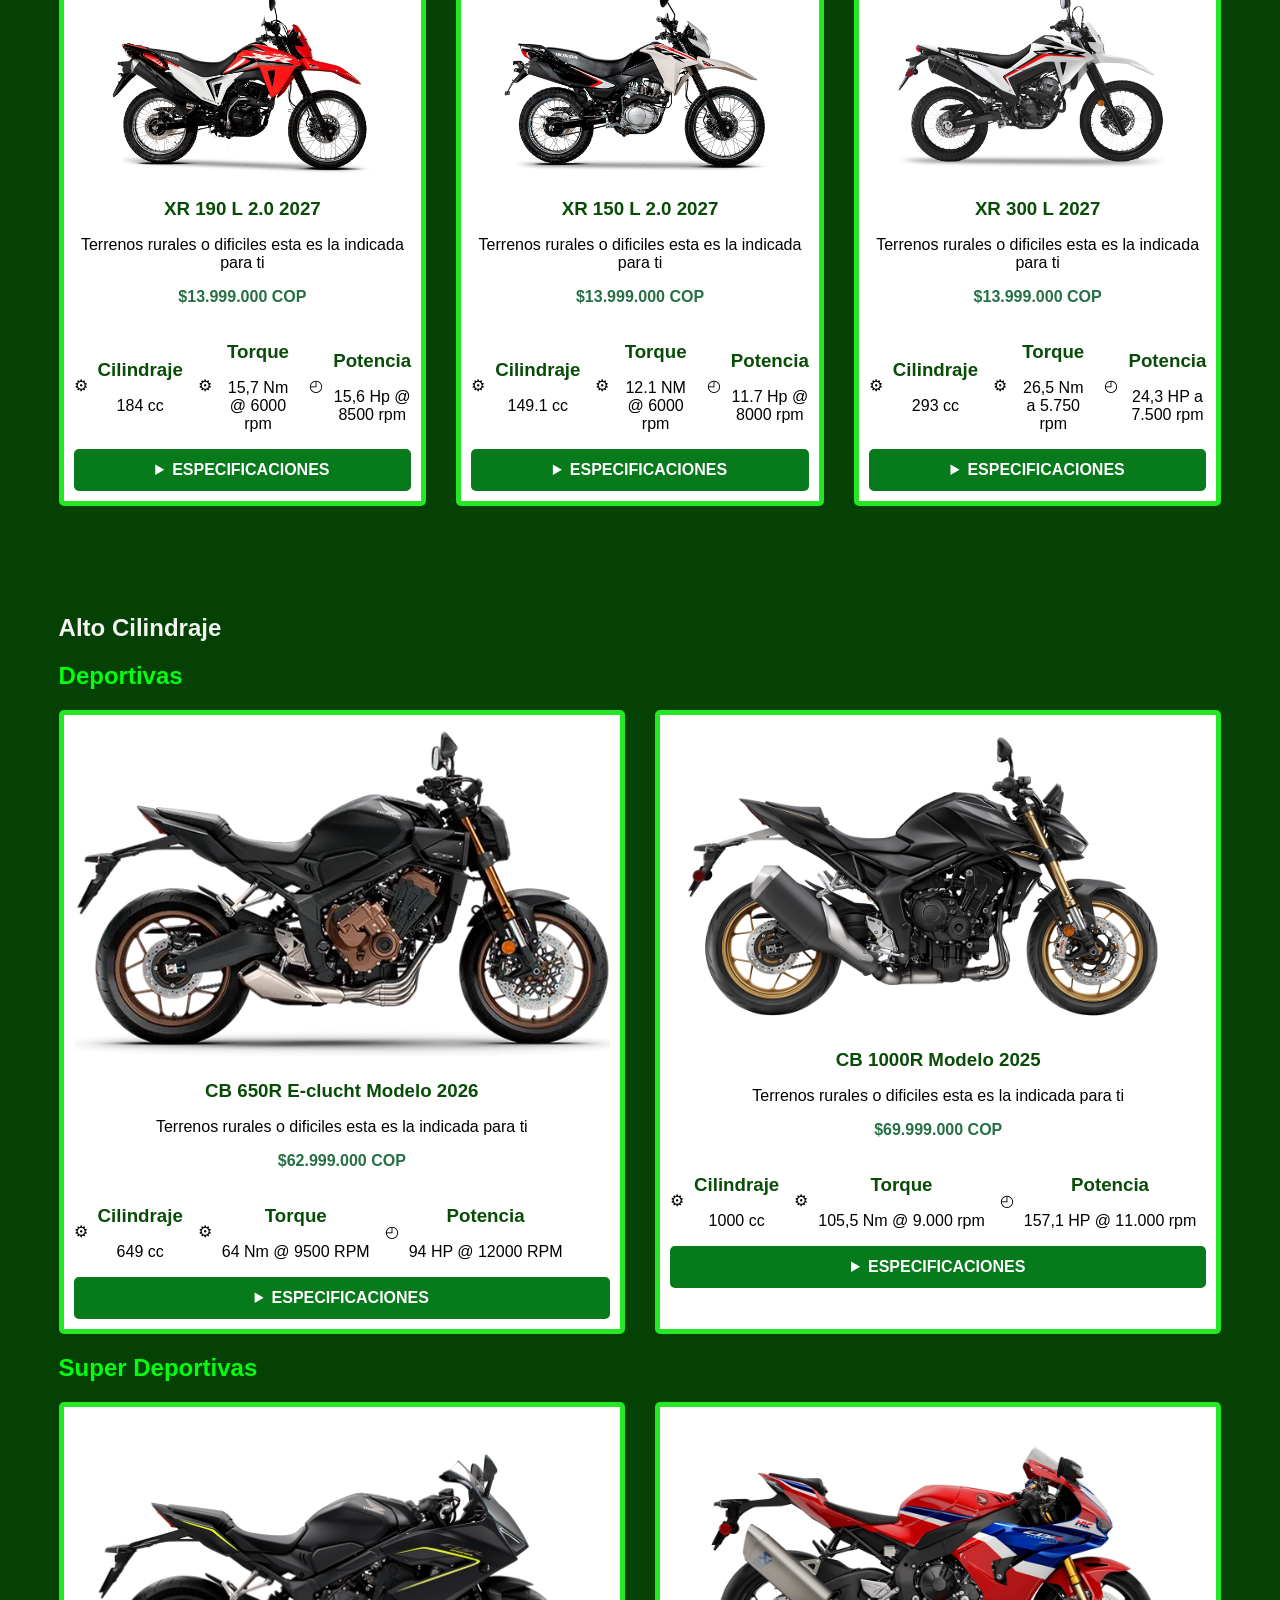
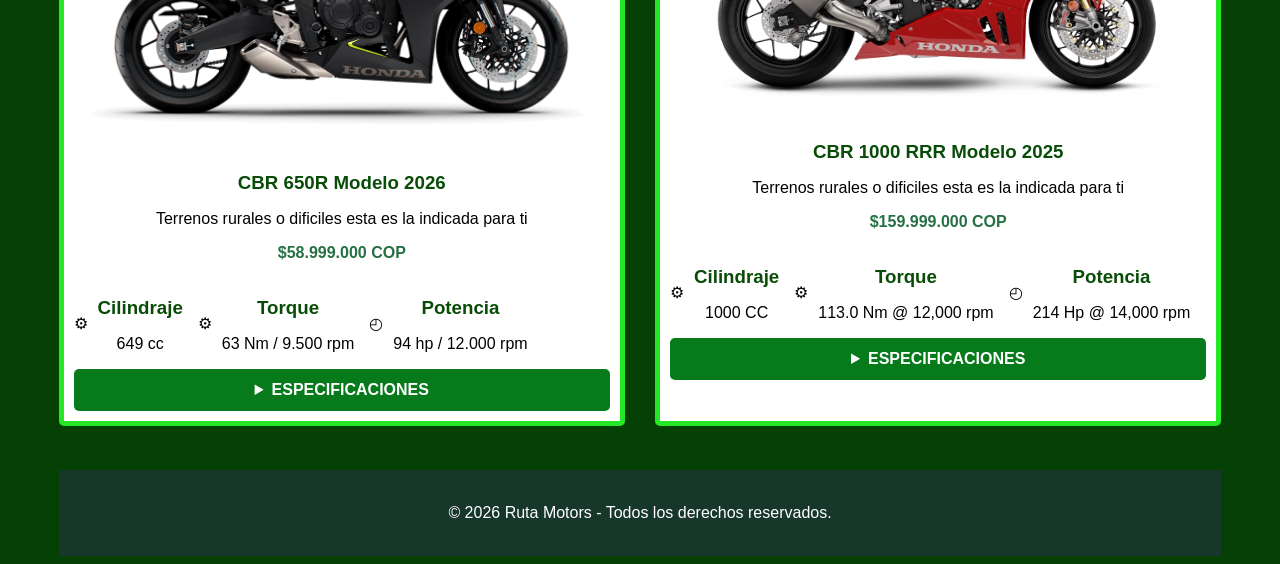
==== commit b477b2ba: "se re ajusta el responsive y el seo y el css en general" ====
--- a/index.html
+++ b/index.html
@@ -11,6 +11,7 @@
     <head>
         <meta charset="UTF-8">
         <meta name="viewport" content="width=device-width, initial-scale=1.0">
+        <meta name="description" content="Ruta Motors presenta motos urbanas, todoterreno y deportivas. Compara modelos y solicita una cotización o prueba de manejo.">
         <title>Ruta Motors | Inicio </title>
         <link rel="stylesheet" href="css/styles.css">
         <link rel="icon" type="image/png" href="img/Logo.png">
@@ -103,11 +104,11 @@
  <div class="caracterisitcas">
     <table>
   <tbody>
-    <tr><th>Cilindraje</td><td>98.98 cc</td></tr>
-    <tr><th>Tipo de motor</td><td>4 tiempos</td></tr>
-    <tr><th>Potencia</td><td>7,5 Nm @ 4.500 rpm</td></tr>
-    <tr><th>Relación de compresión</td><td>10.1</td></tr>
-    <tr><th>Tipo de transmisión</td><td>Mecánica</td></tr>
+    <tr><th>Cilindraje</td><td>98.98 cc</th></tr>
+    <tr><th>Tipo de motor</th><td>4 tiempos</td></tr>
+    <tr><th>Potencia</th><td>7,5 Nm @ 4.500 rpm</td></tr>
+    <tr><th>Relación de compresión</th><td>10.1</td></tr>
+    <tr><th>Tipo de transmisión</th><td>Mecánica</td></tr>
   </tbody>
 </table>
   
@@ -154,11 +155,11 @@
  <div class="caracterisitcas">
     <table>
   <tbody>
-    <tr><th>Cilindraje</td><td>124.7 cc</td></tr>
-    <tr><th>Tipo de motor</td><td>4T - OHC Refrigerado por aire</td></tr>
-    <tr><th>Potencia</td><td>9,65 Nm @ 5.000 rpm</td></tr>
-    <tr><th>Torque</td><td>8,41 HP @ 7.500 rpm</td></tr>
-    <tr><th>Tipo de transmisión</td><td>Mecánica</td></tr>
+    <tr><th>Cilindraje</th><td>124.7 cc</td></tr>
+    <tr><th>Tipo de motor</th><td>4T - OHC Refrigerado por aire</td></tr>
+    <tr><th>Potencia</th><td>9,65 Nm @ 5.000 rpm</td></tr>
+    <tr><th>Torque</th><td>8,41 HP @ 7.500 rpm</td></tr>
+    <tr><th>Tipo de transmisión</th><td>Mecánica</td></tr>
   </tbody>
 </table>
   
@@ -205,12 +206,12 @@
  <div class="caracterisitcas">
     <table>
   <tbody>
-    <tr><th>Cilindraje</td><td>184.4 cc</td></tr>
-    <tr><th>Tipo de motor</td><td>4T - OHC Refrigerado por aire</td></tr>
-    <tr><th>Potencia</td><td>16,4 HP / 8.500 RPM</td></tr>
-    <tr><th>Torque</td><td>15,5 Nm / 6.000 RPM</td></tr>
-    <tr><th>Relacion de compresion</td><td>9,5 : 1</td></tr>
-    <tr><th>Tipo de transmisión</td><td>5 Velocidades</td></tr>
+    <tr><th>Cilindraje</th><td>184.4 cc</td></tr>
+    <tr><th>Tipo de motor</th><td>4T - OHC Refrigerado por aire</td></tr>
+    <tr><th>Potencia</th><td>16,4 HP / 8.500 RPM</td></tr>
+    <tr><th>Torque</th><td>15,5 Nm / 6.000 RPM</td></tr>
+    <tr><th>Relacion de compresion</th><td>9,5 : 1</td></tr>
+    <tr><th>Tipo de transmisión</th><td>5 Velocidades</td></tr>
   </tbody>
 </table>
   
@@ -256,12 +257,12 @@
  <div class="caracterisitcas">
     <table>
   <tbody>
-    <tr><th>Cilindraje</td><td>123.94 cc</td></tr>
-    <tr><th>Tipo de motor</td><td>4T - OHC Refrigerado por aire</td></tr>
-    <tr><th>Potencia</td><td>11 HP @ 7.500 rpm</td></tr>
-    <tr><th>Torque</td><td>11.2 Nm @ 6.000 rpm</td></tr>
-    <tr><th>Relacion de compresion</td><td>9,5 : 1</td></tr>
-    <tr><th>Tipo de transmisión</td><td>Mecánica</td></tr>
+    <tr><th>Cilindraje</th><td>123.94 cc</td></tr>
+    <tr><th>Tipo de motor</th><td>4T - OHC Refrigerado por aire</td></tr>
+    <tr><th>Potencia</th><td>11 HP @ 7.500 rpm</td></tr>
+    <tr><th>Torque</th><td>11.2 Nm @ 6.000 rpm</td></tr>
+    <tr><th>Relacion de compresion</th><td>9,5 : 1</td></tr>
+    <tr><th>Tipo de transmisión</th><td>Mecánica</td></tr>
   </tbody>
 </table>
   
@@ -312,12 +313,12 @@
  <div class="caracterisitcas">
     <table>
   <tbody>
-    <tr><th>Cilindraje</td><td>184 cc</td></tr>
-    <tr><th>Tipo de motor</td><td>4T - OHC Refrigerado por aire</td></tr>
-    <tr><th>Potencia</td><td>15,6 Hp @ 8500 rpm</td></tr>
-    <tr><th>Torque</td><td>15,7 Nm @ 6000 rpm</td></tr>
-    <tr><th>Relacion de compresion</td><td>9.5 : 1</td></tr>
-    <tr><th>Tipo de transmisión</td><td>Mecánica</td></tr>
+    <tr><th>Cilindraje</th><td>184 cc</td></tr>
+    <tr><th>Tipo de motor</th><td>4T - OHC Refrigerado por aire</td></tr>
+    <tr><th>Potencia</th><td>15,6 Hp @ 8500 rpm</td></tr>
+    <tr><th>Torque</th><td>15,7 Nm @ 6000 rpm</td></tr>
+    <tr><th>Relacion de compresion</th><td>9.5 : 1</td></tr>
+    <tr><th>Tipo de transmisión</th><td>Mecánica</td></tr>
   </tbody>
 </table>
   
@@ -364,12 +365,12 @@
  <div class="caracterisitcas">
     <table>
   <tbody>
-    <tr><th>Cilindraje</td><td>149.1 cc</td></tr>
-    <tr><th>Tipo de motor</td><td>4T - OHC Refrigerado por aire</td></tr>
-    <tr><th>Potencia</td><td>11.7 Hp @ 8000 rpm</td></tr>
-    <tr><th>Torque</td><td>15,5 Nm / 6.000 RPM</td></tr>
-    <tr><th>Relacion de compresion</td><td>9.5 : 1</td></tr>
-    <tr><th>Tipo de transmisión</td><td>Mecánica</td></tr>
+    <tr><th>Cilindraje</th><td>149.1 cc</td></tr>
+    <tr><th>Tipo de motor</th><td>4T - OHC Refrigerado por aire</td></tr>
+    <tr><th>Potencia</th><td>11.7 Hp @ 8000 rpm</td></tr>
+    <tr><th>Torque</th><td>15,5 Nm / 6.000 RPM</td></tr>
+    <tr><th>Relacion de compresion</th><td>9.5 : 1</td></tr>
+    <tr><th>Tipo de transmisión</th><td>Mecánica</td></tr>
   </tbody>
 </table>
   
@@ -416,11 +417,11 @@
  <div class="caracterisitcas">
     <table>
   <tbody>
-    <tr><th>Cilindraje</td><td>293 cc</td></tr>
-    <tr><th>Tipo de motor</td><td>4 tiempos, 4 válvulas, monocilíndrico, OHC y refrigerado por aire y aceite</td></tr>
-    <tr><th>Potencia</td><td>24,3 HP a 7.500 rpm</td></tr>
-    <tr><th>Torque</td><td>26,5 Nm a 5.750 rpm</td></tr>
-    <tr><th>Relacion de compresion</td><td>9.3 : 1</td></tr>
+    <tr><th>Cilindraje</th><td>293 cc</td></tr>
+    <tr><th>Tipo de motor</th><td>4 tiempos, 4 válvulas, monocilíndrico, OHC y refrigerado por aire y aceite</td></tr>
+    <tr><th>Potencia</th><td>24,3 HP a 7.500 rpm</td></tr>
+    <tr><th>Torque</th><td>26,5 Nm a 5.750 rpm</td></tr>
+    <tr><th>Relacion de compresion</th><td>9.3 : 1</td></tr>
     
   </tbody>
 </table>
@@ -476,12 +477,12 @@
  <div class="caracterisitcas">
     <table>
   <tbody>
-    <tr><th>Cilindraje</td><td>649 cc</td></tr>
-    <tr><th>Tipo de motor</td><td>4 Cilindros en línea 4 Val DOHC Refrigeración liquida</td></tr>
-    <tr><th>Potencia</td><td>94 HP @ 12000 RPM</td></tr>
-    <tr><th>Torque</td><td>64 Nm @ 9500 RPM</td></tr>
-    <tr><th>Relacion de compresion</td><td>9.3 : 1</td></tr>
-    <tr><th>Tipo de Trasmision</td><td>Mecánica de 6 velocidades con embrague anti-rebote</td></tr>
+    <tr><th>Cilindraje</th><td>649 cc</td></tr>
+    <tr><th>Tipo de motor</th><td>4 Cilindros en línea 4 Val DOHC Refrigeración liquida</td></tr>
+    <tr><th>Potencia</th><td>94 HP @ 12000 RPM</td></tr>
+    <tr><th>Torque</th><td>64 Nm @ 9500 RPM</td></tr>
+    <tr><th>Relacion de compresion</th><td>9.3 : 1</td></tr>
+    <tr><th>Tipo de Trasmision</th><td>Mecánica de 6 velocidades con embrague anti-rebote</td></tr>
     
   </tbody>
 </table>
@@ -530,12 +531,12 @@
  <div class="caracterisitcas">
     <table>
   <tbody>
-    <tr><th>Cilindraje</td><td>1000 cc</td></tr>
-    <tr><th>Tipo de motor</td><td>4 Cilindros DOHC 16 Válvulas con refrigeración liquida</td></tr>
-    <tr><th>Potencia</td><td>157,1 HP @ 11.000 rpm</td></tr>
-    <tr><th>Torque</td><td>105,5 Nm @ 9.000 rpm</td></tr>
-    <tr><th>Relacion de compresion</td><td>11,7:1</td></tr>
-    <tr><th>Tipo de Trasmision</td><td>Mecánica de 6 velocidades con embrague anti-rebote</td></tr>
+    <tr><th>Cilindraje</th><td>1000 cc</td></tr>
+    <tr><th>Tipo de motor</th><td>4 Cilindros DOHC 16 Válvulas con refrigeración liquida</td></tr>
+    <tr><th>Potencia</th><td>157,1 HP @ 11.000 rpm</td></tr>
+    <tr><th>Torque</th><td>105,5 Nm @ 9.000 rpm</td></tr>
+    <tr><th>Relacion de compresion</th><td>11,7:1</td></tr>
+    <tr><th>Tipo de Trasmision</th><td>Mecánica de 6 velocidades con embrague anti-rebote</td></tr>
     
   </tbody>
 </table>
@@ -589,12 +590,12 @@
  <div class="caracterisitcas">
     <table>
   <tbody>
-    <tr><th>Cilindraje</td><td>649 cc</td></tr>
-    <tr><th>Tipo de motor</td><td>DOHC 4 cilindros en línea​​, refrigeración líquida 4 tiempos 16 válvulas</td></tr>
-    <tr><th>Potencia</td><td>94 hp / 12.000 rpm​​</td></tr>
-    <tr><th>Torque</td><td>63 Nm / 9.500 rpm​​</td></tr>
-    <tr><th>Relacion de compresion</td><td>11.6:1​​</td></tr>
-    <tr><th>Tipo de transmisión</td><td>Mecánica de 6 velocidades</td></tr>
+    <tr><th>Cilindraje</th><td>649 cc</td></tr>
+    <tr><th>Tipo de motor</th><td>DOHC 4 cilindros en línea​​, refrigeración líquida 4 tiempos 16 válvulas</td></tr>
+    <tr><th>Potencia</th><td>94 hp / 12.000 rpm​​</td></tr>
+    <tr><th>Torque</th><td>63 Nm / 9.500 rpm​​</td></tr>
+    <tr><th>Relacion de compresion</th><td>11.6:1​​</td></tr>
+    <tr><th>Tipo de transmisión</th><td>Mecánica de 6 velocidades</td></tr>
     
   </tbody>
 </table>
@@ -641,12 +642,12 @@
  <div class="caracterisitcas">
     <table>
   <tbody>
-    <tr><th>Cilindraje</td><td>1000 CC</td></tr>
-    <tr><th>Tipo de motor</td><td>4T, 4 cilindros en línea, DOHC, 16 V. Refrigeración liquida</td></tr>
-    <tr><th>Potencia</td><td>214 Hp @ 14,000 rpm​​</td></tr>
-    <tr><th>Torque</td><td>113.0 Nm @ 12,000 rpm</td></tr>
-    <tr><th>Relacion de compresion</td><td>13.6 : 11​​</td></tr>
-    <tr><th>Tipo de transmisión</td><td>6 velocidadess</td></tr>
+    <tr><th>Cilindraje</th><td>1000 CC</td></tr>
+    <tr><th>Tipo de motor</th><td>4T, 4 cilindros en línea, DOHC, 16 V. Refrigeración liquida</td></tr>
+    <tr><th>Potencia</th><td>214 Hp @ 14,000 rpm​​</td></tr>
+    <tr><th>Torque</th><td>113.0 Nm @ 12,000 rpm</td></tr>
+    <tr><th>Relacion de compresion</th><td>13.6 : 11​​</td></tr>
+    <tr><th>Tipo de transmisión</th><td>6 velocidadess</td></tr>
     
   </tbody>
 </table>
@@ -657,4 +658,4 @@
         <p>&copy; 2026 Ruta Motors - Todos los derechos reservados.</p>
     </footer>
  </body>
-</html+</html>
--- a/css/styles.css
+++ b/css/styles.css
@@ -48,11 +48,11 @@
 }
 
 main {
-  width: 90%;
-  min-width: 900px;
-  margin: auto;
-}
-
+  width: 92%;
+  max-width: 1200px;
+  min-width: 0;
+  margin: 0 auto;
+}
 section {
   padding: 44px 0;
 }
@@ -194,6 +194,8 @@
 @media (max-width: 600px) {
   header {
     justify-content: center;
+    width: 100%;
+    
   }
 
   nav {
@@ -204,16 +206,14 @@
   }
 
   .tarjetas {
-    display: grid;
-    grid-template-columns: repeat(2, minmax(0, 2fr));
-    gap: 20px;
-  }
-
-  .tarjeta img .tarjetas {
-    display: grid;
-    grid-template-columns: repeat(2, minmax(0, 2fr));
-    gap: 20px;
-  }
+  display: grid;
+  grid-template-columns: repeat(3, minmax(0, 1fr));
+  gap: 24px;
+}
+
+.tarjeta {
+  min-width: 0;
+}
 }
 
 /* Estilo para los Formularios */
@@ -296,4 +296,59 @@
 .tabla-contenedor {
   overflow-x: auto;
 }
-
+/* Tableta grande: dos tarjetas por fila */
+@media (max-width: 1100px) {
+  .tarjetas {
+    grid-template-columns: repeat(2, minmax(0, 1fr));
+  }
+}
+
+/* Tableta y celular: una tarjeta por fila y menú reorganizado */
+@media (max-width: 760px) {
+  header {
+    justify-content: center;
+  }
+
+  nav {
+    width: 100%;
+    margin-left: 0;
+    justify-content: center;
+    flex-wrap: wrap;
+    gap: 12px 18px;
+  }
+
+  .tarjetas {
+    grid-template-columns: 1fr;
+  }
+
+  .form-grid {
+    grid-template-columns: 1fr;
+  }
+
+  .campo-full {
+    grid-column: auto;
+  }
+}
+
+/* Celulares pequeños */
+@media (max-width: 480px) {
+  main {
+    width: calc(100% - 24px);
+  }
+
+  header {
+    padding: 14px 12px;
+  }
+
+  header h1 {
+    font-size: 20px;
+  }
+
+  nav {
+    gap: 10px 14px;
+  }
+
+  .tarjeta {
+    padding: 8px;
+  }
+}
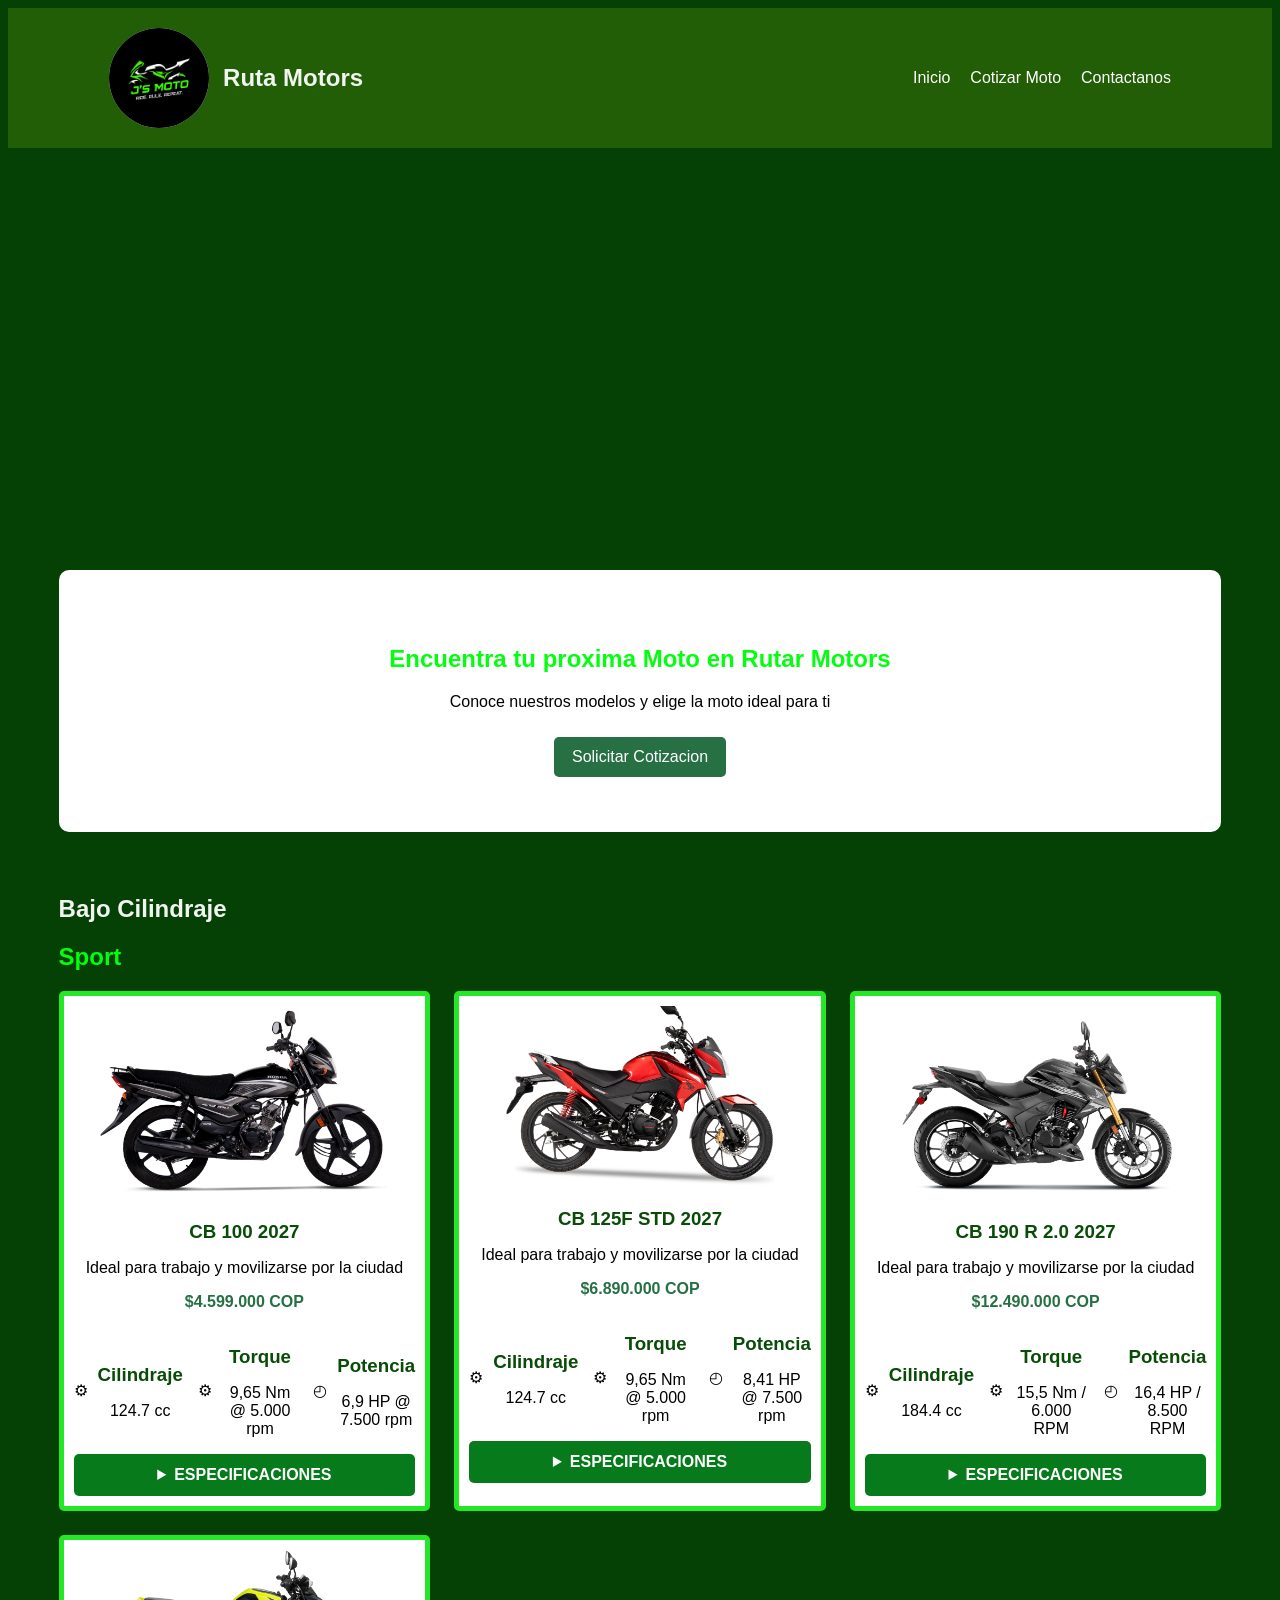
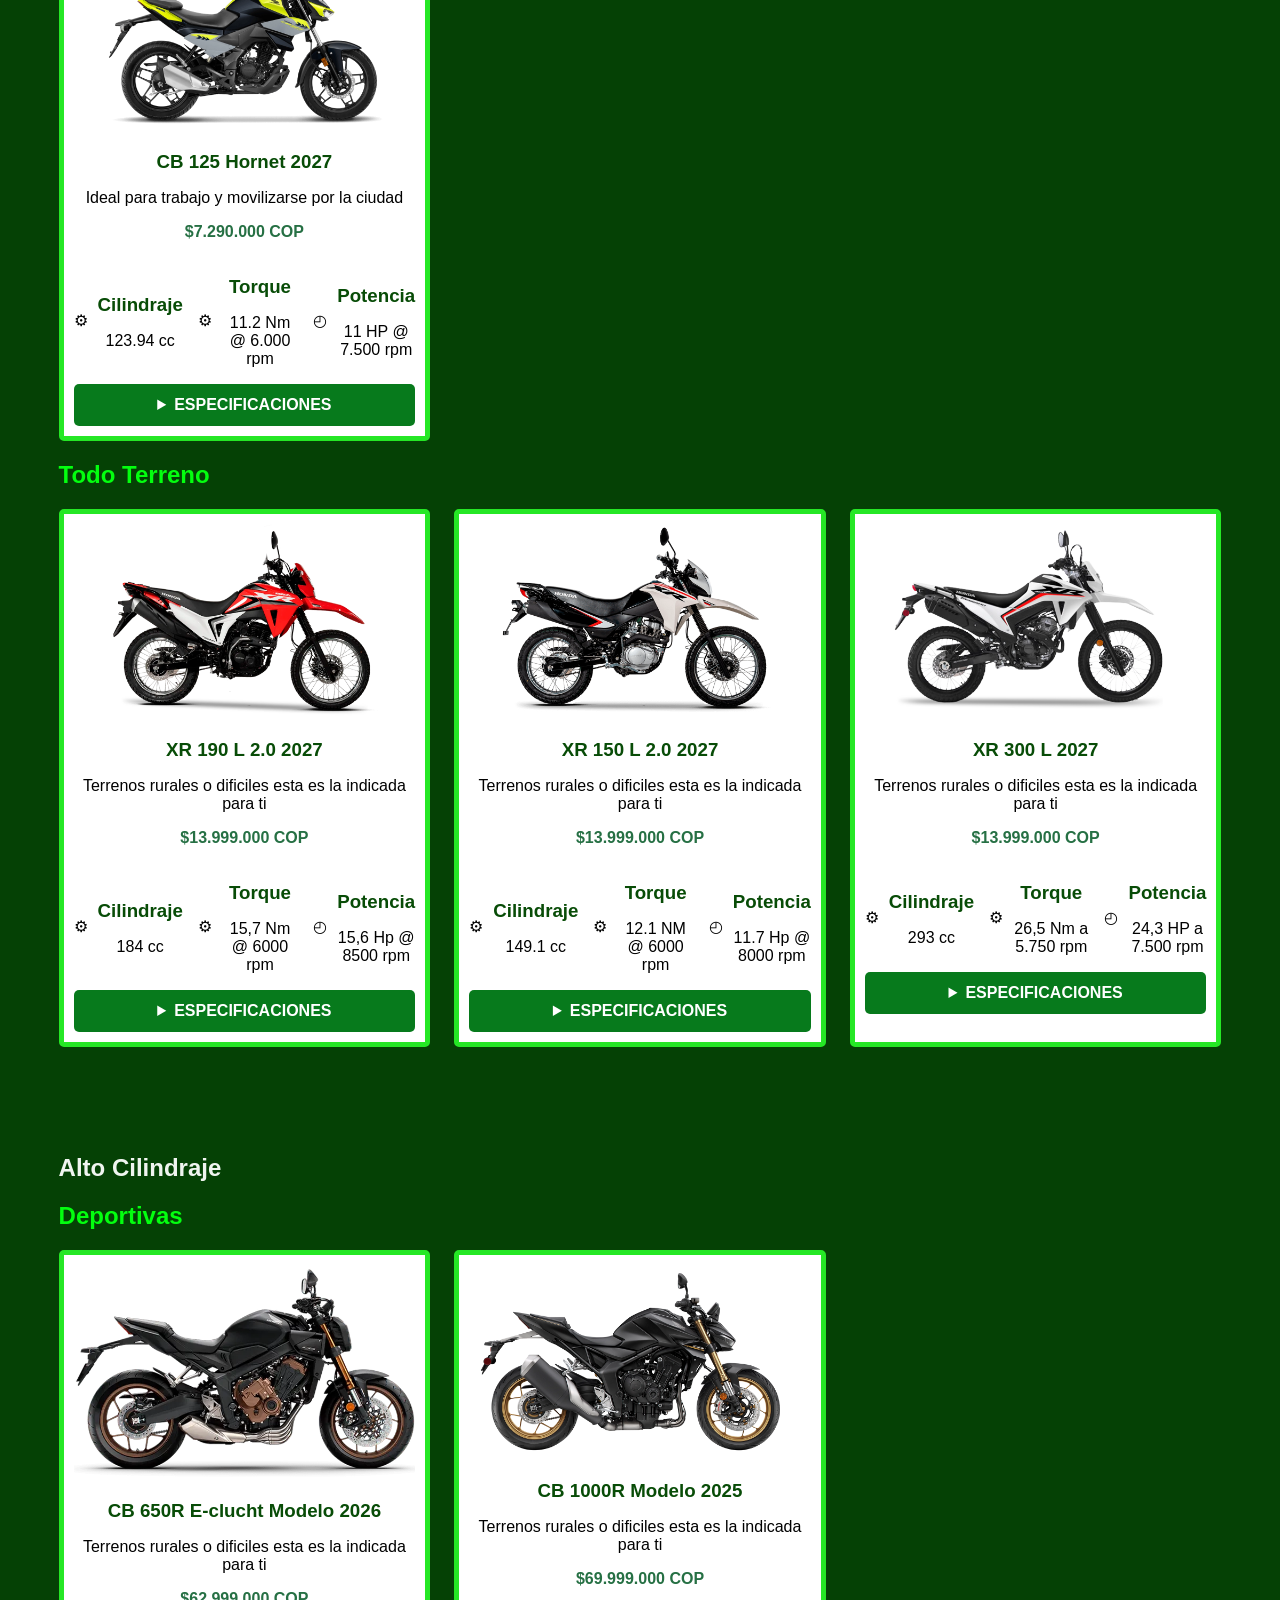
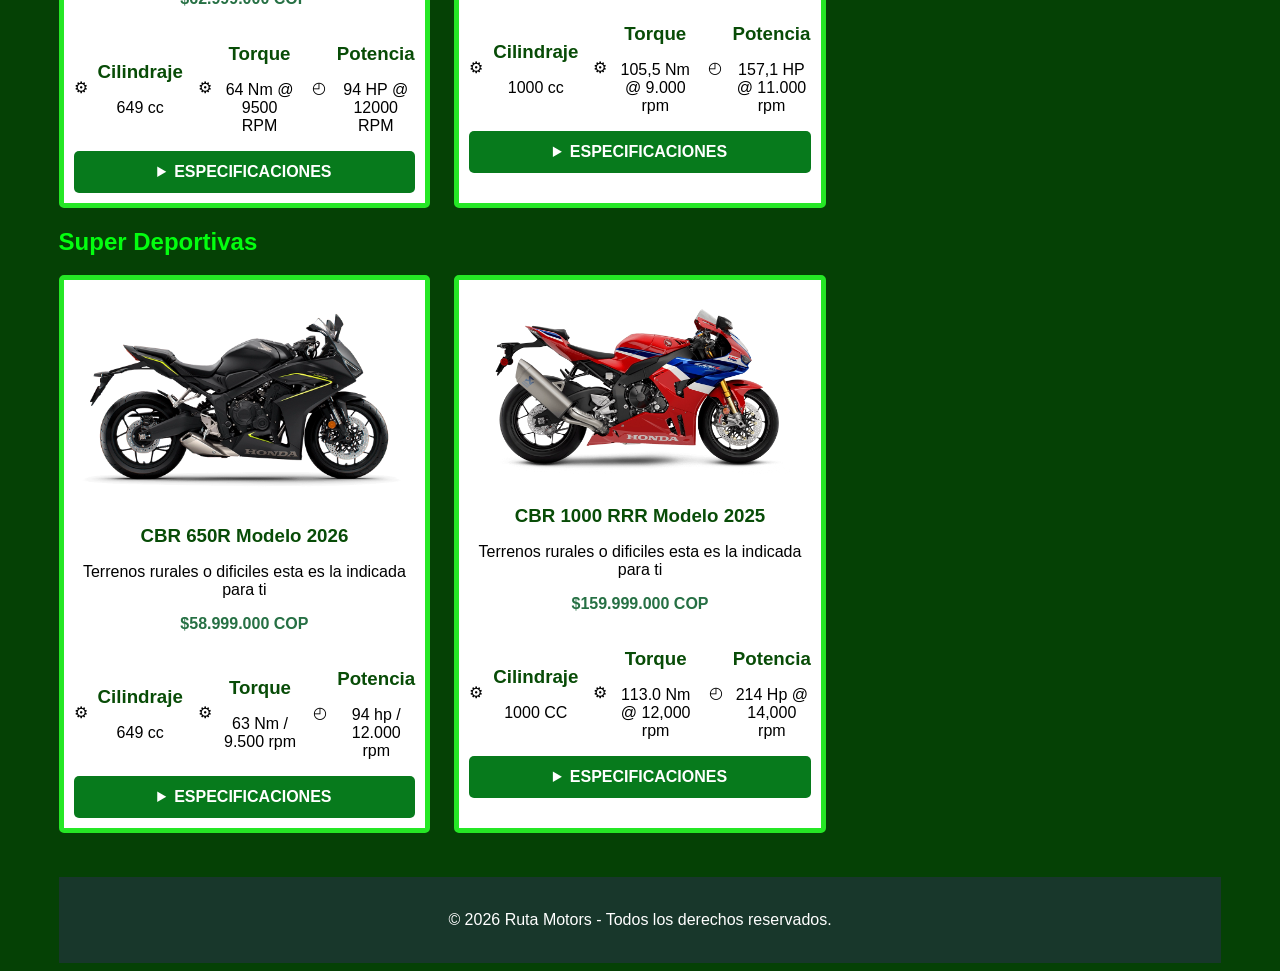
==== commit c9800919: "se adjunta la ficha en md" ====
--- a/index.html
+++ b/index.html
@@ -104,7 +104,7 @@
  <div class="caracterisitcas">
     <table>
   <tbody>
-    <tr><th>Cilindraje</td><td>98.98 cc</th></tr>
+    <tr><th>Cilindraje</th><td>98.98 cc</th></tr>
     <tr><th>Tipo de motor</th><td>4 tiempos</td></tr>
     <tr><th>Potencia</th><td>7,5 Nm @ 4.500 rpm</td></tr>
     <tr><th>Relación de compresión</th><td>10.1</td></tr>
--- a/css/styles.css
+++ b/css/styles.css
@@ -94,8 +94,9 @@
 }
 
 .tarjetas {
-  display: flex;
-  gap: 30px;
+  display: grid;
+  grid-template-columns: repeat(3, minmax(0, 1fr));
+  gap: 24px;
 }
 
 .tarjeta {
